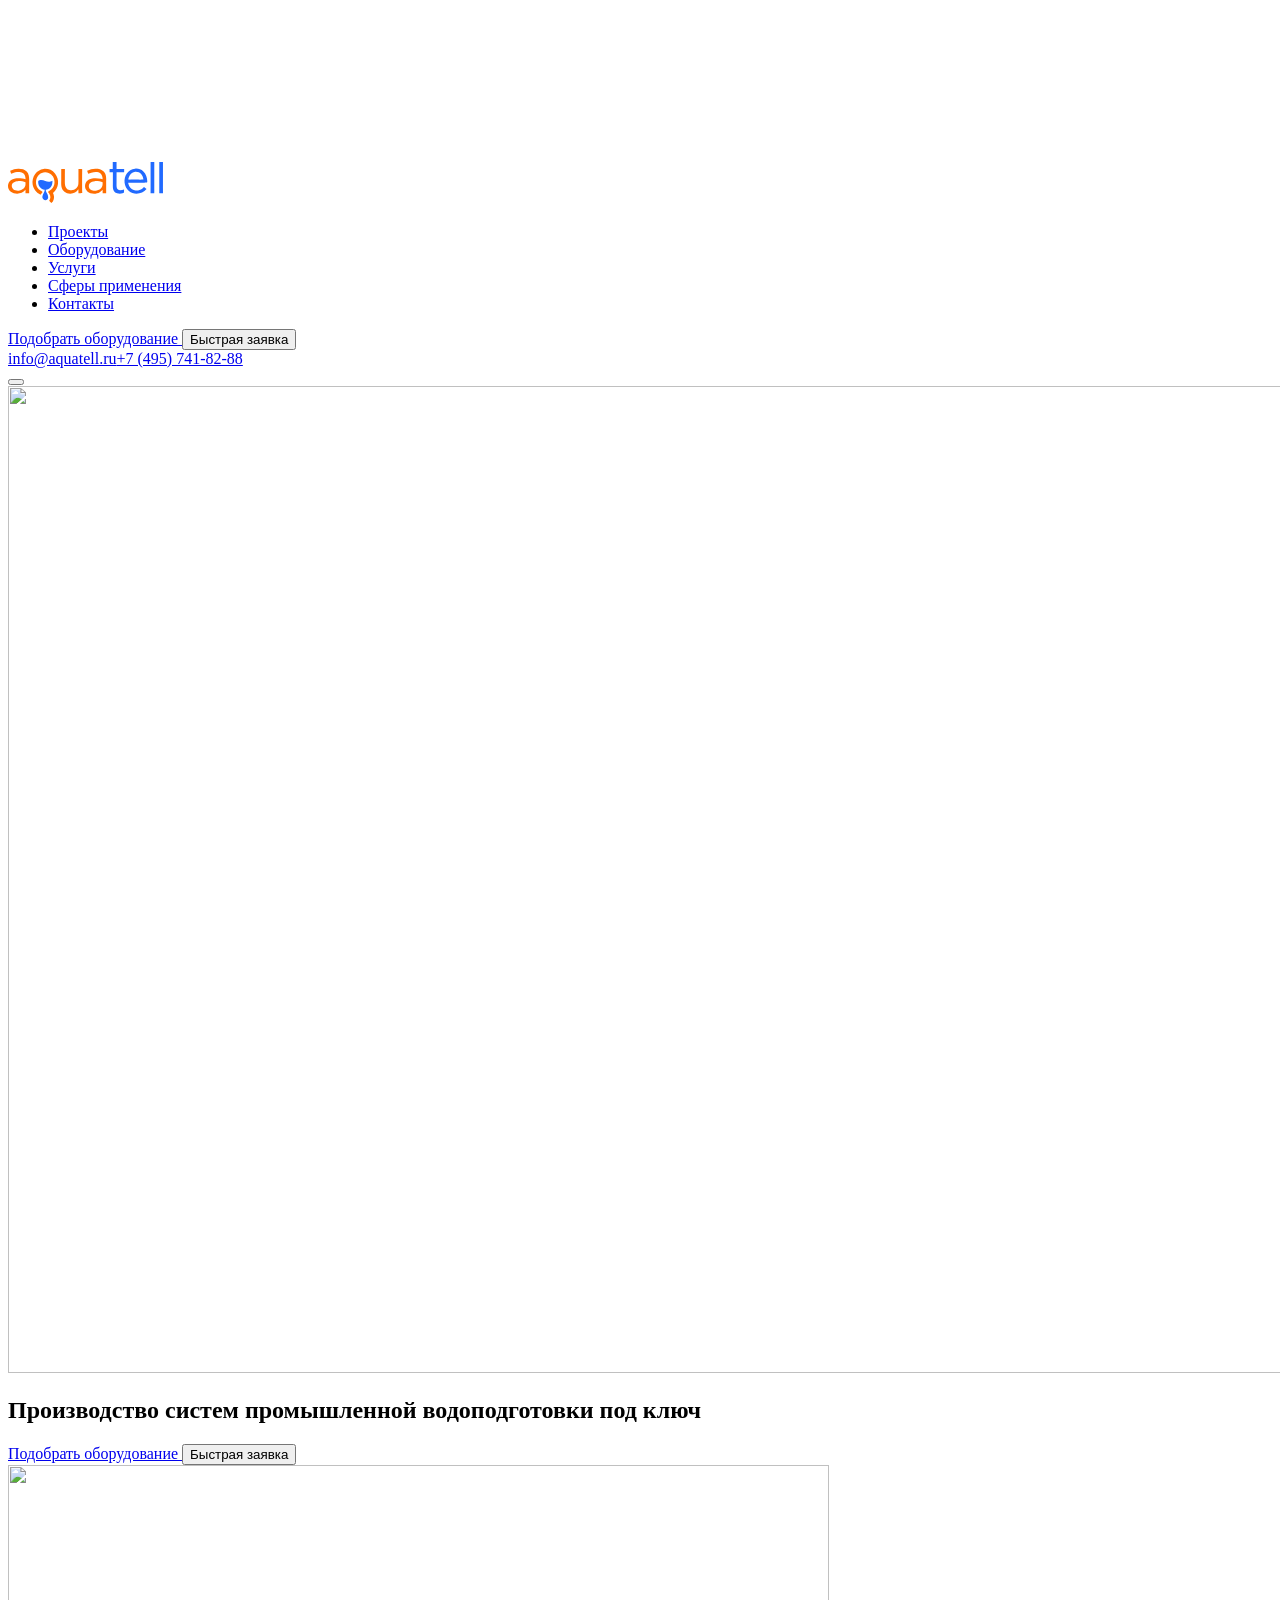
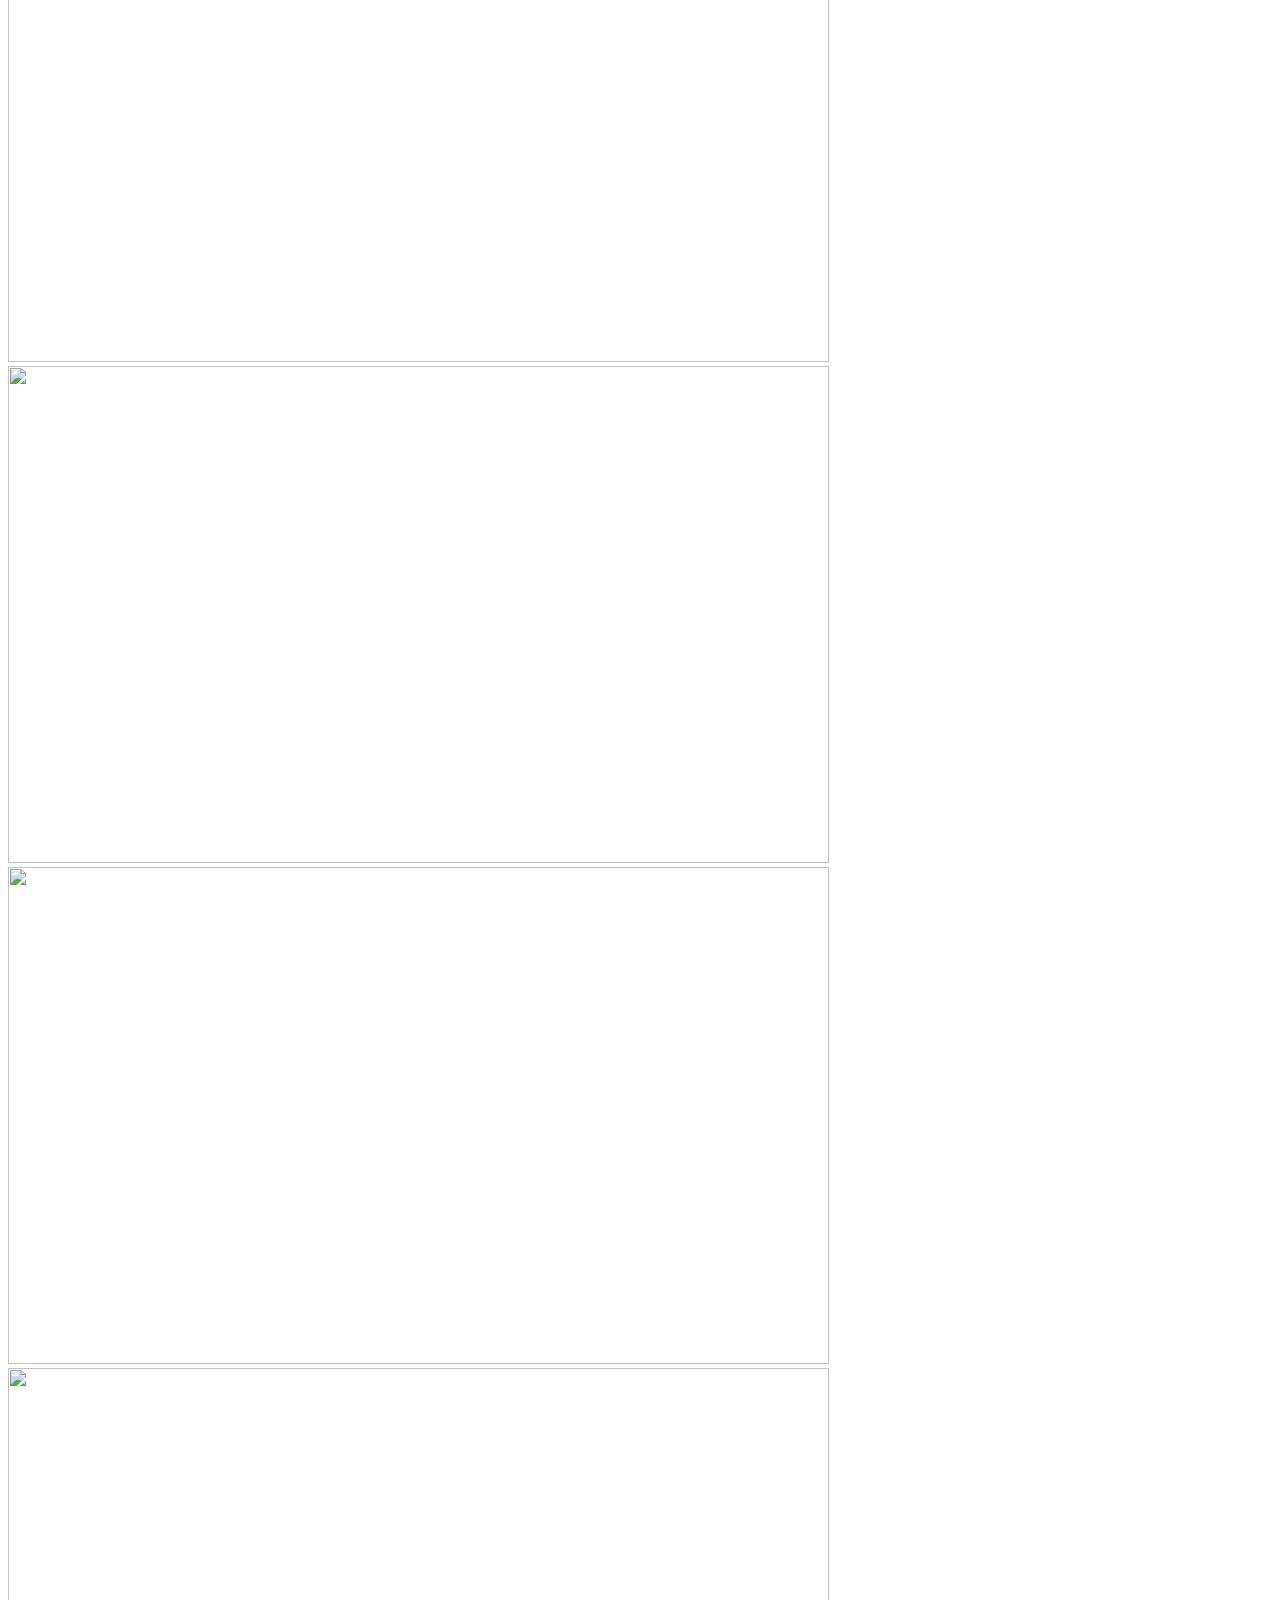
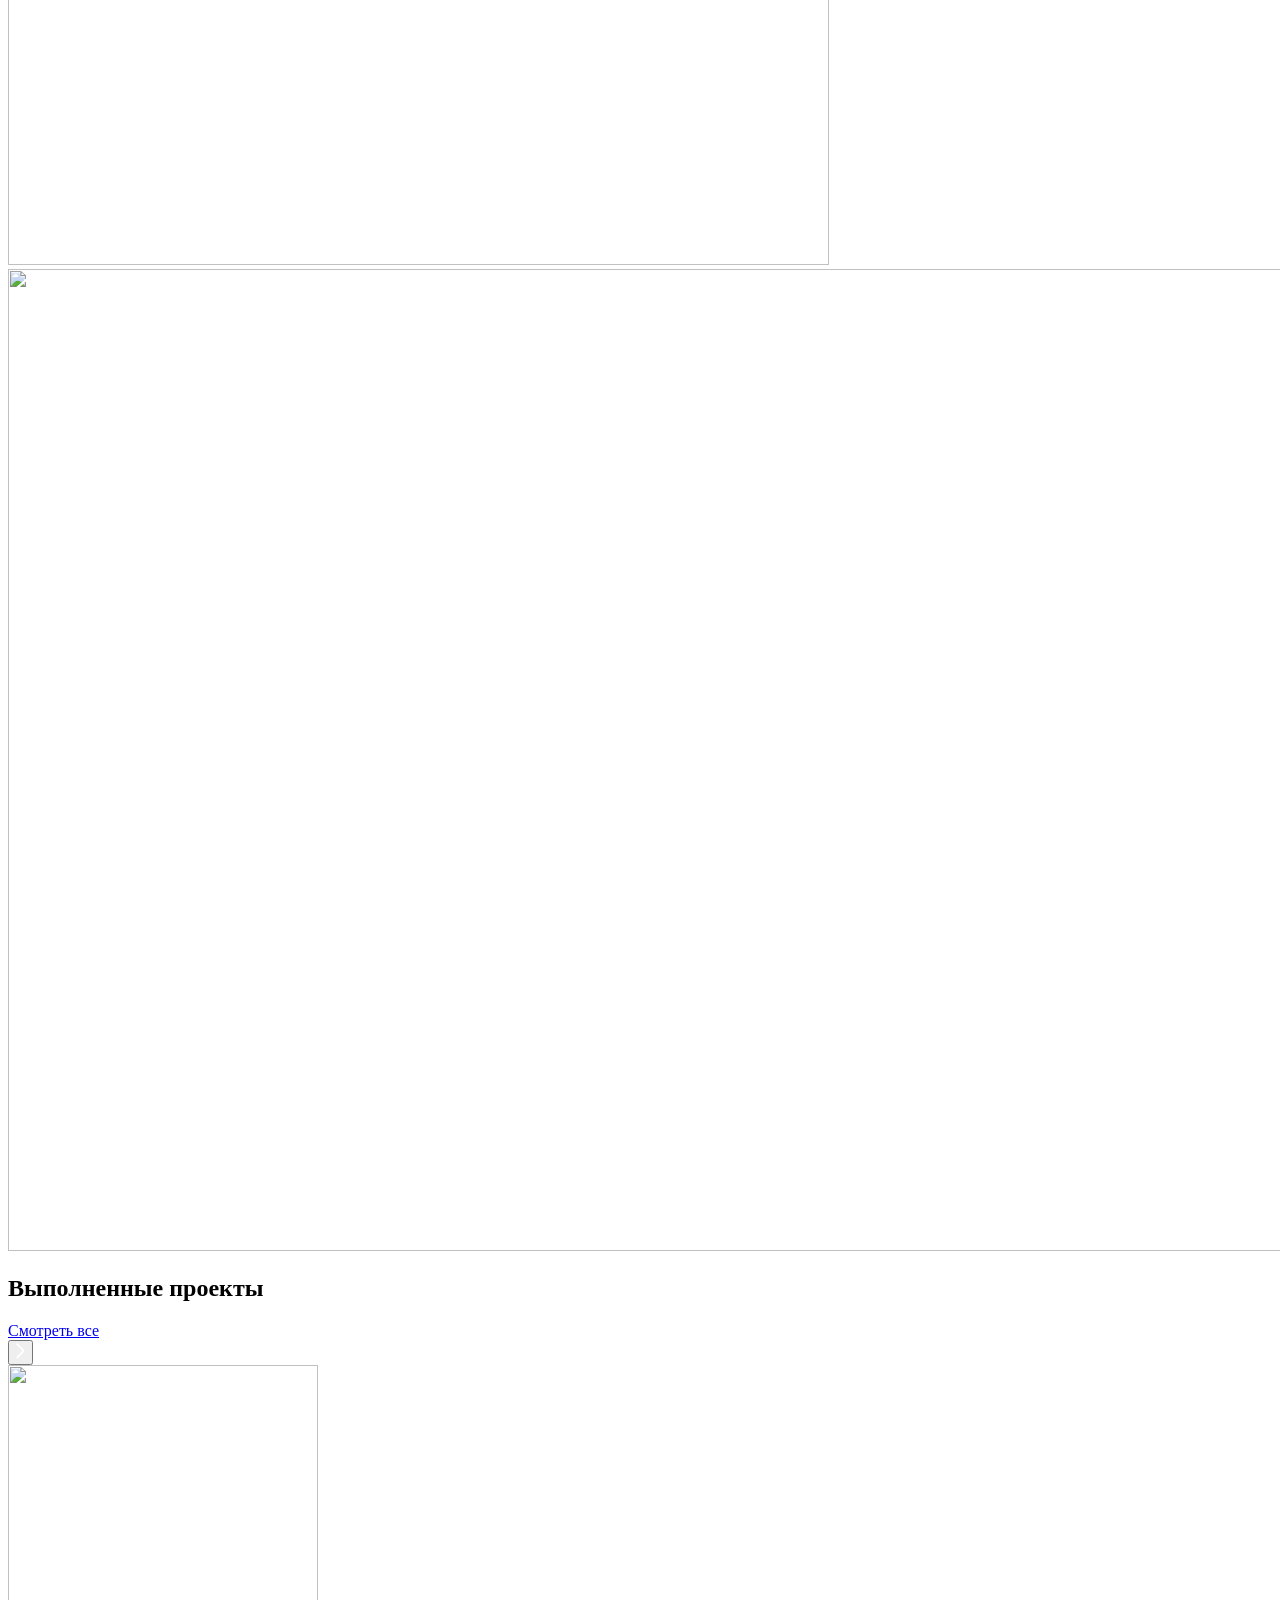
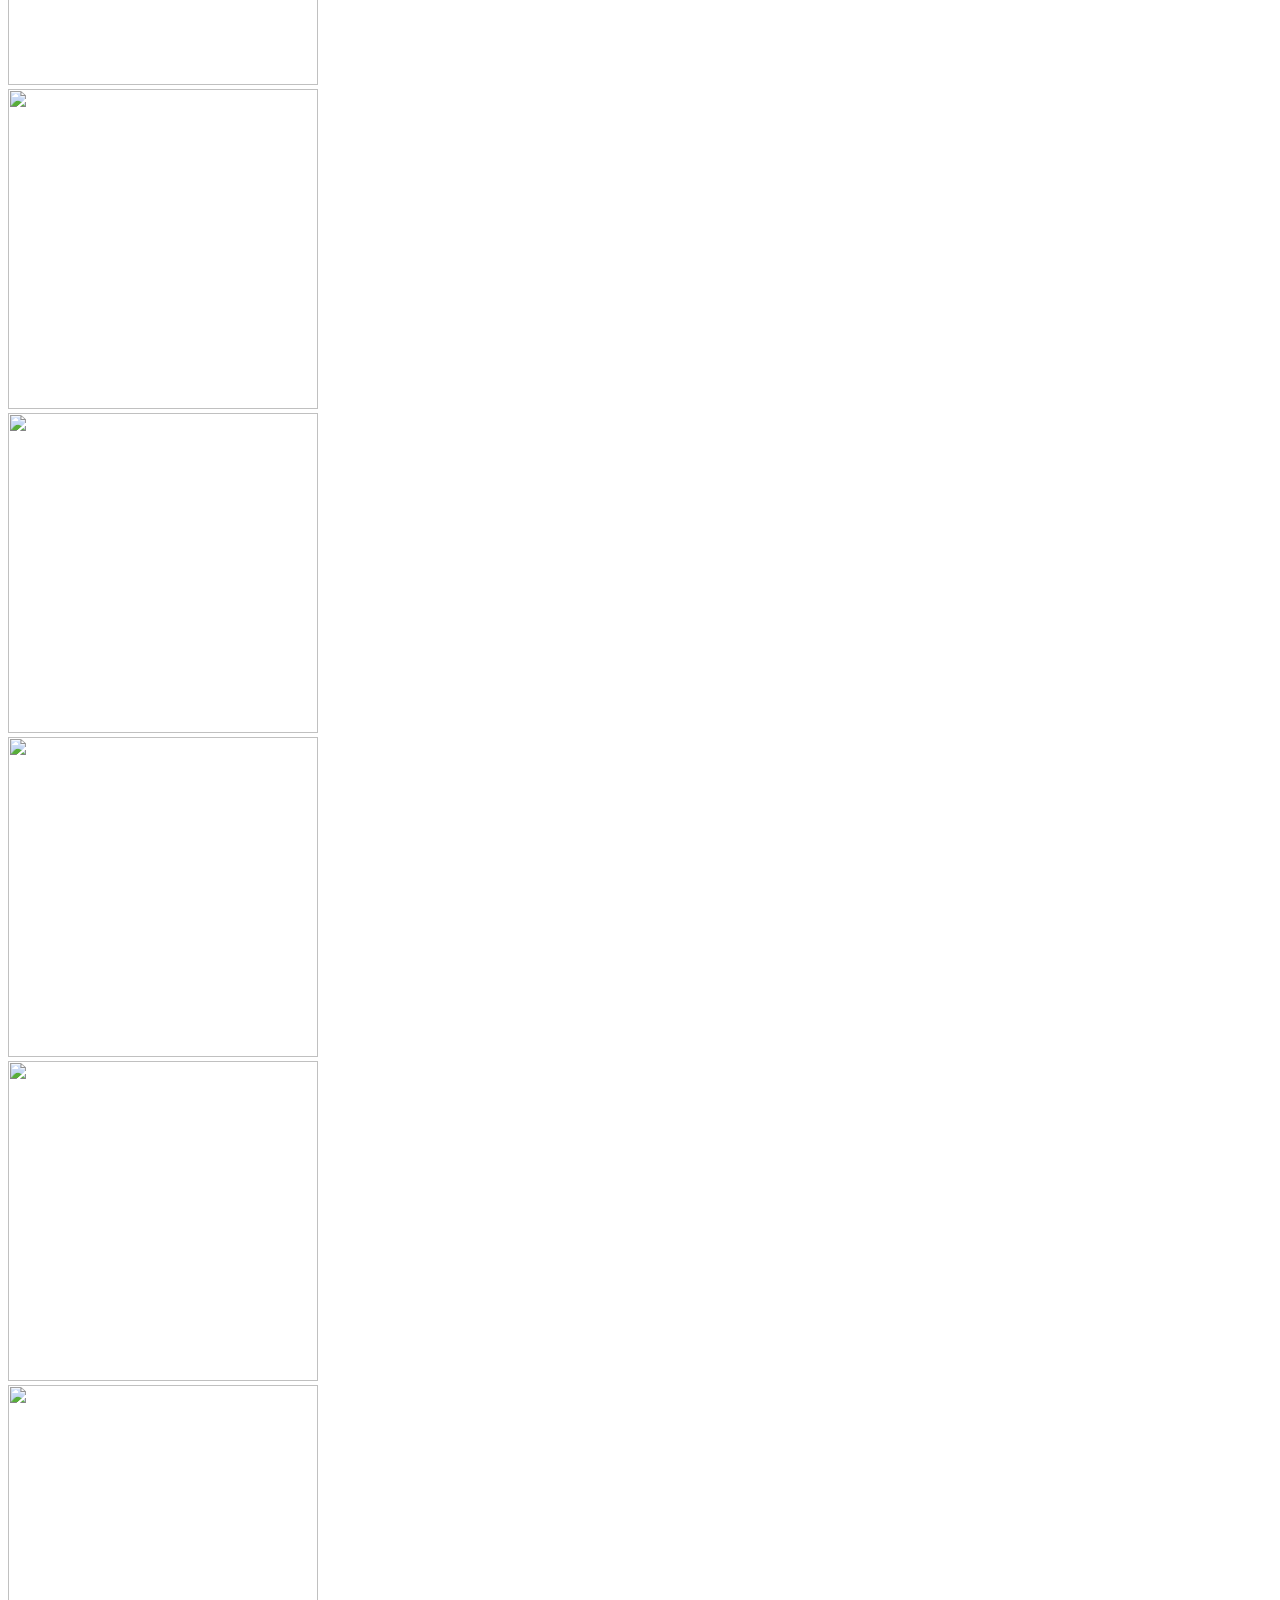
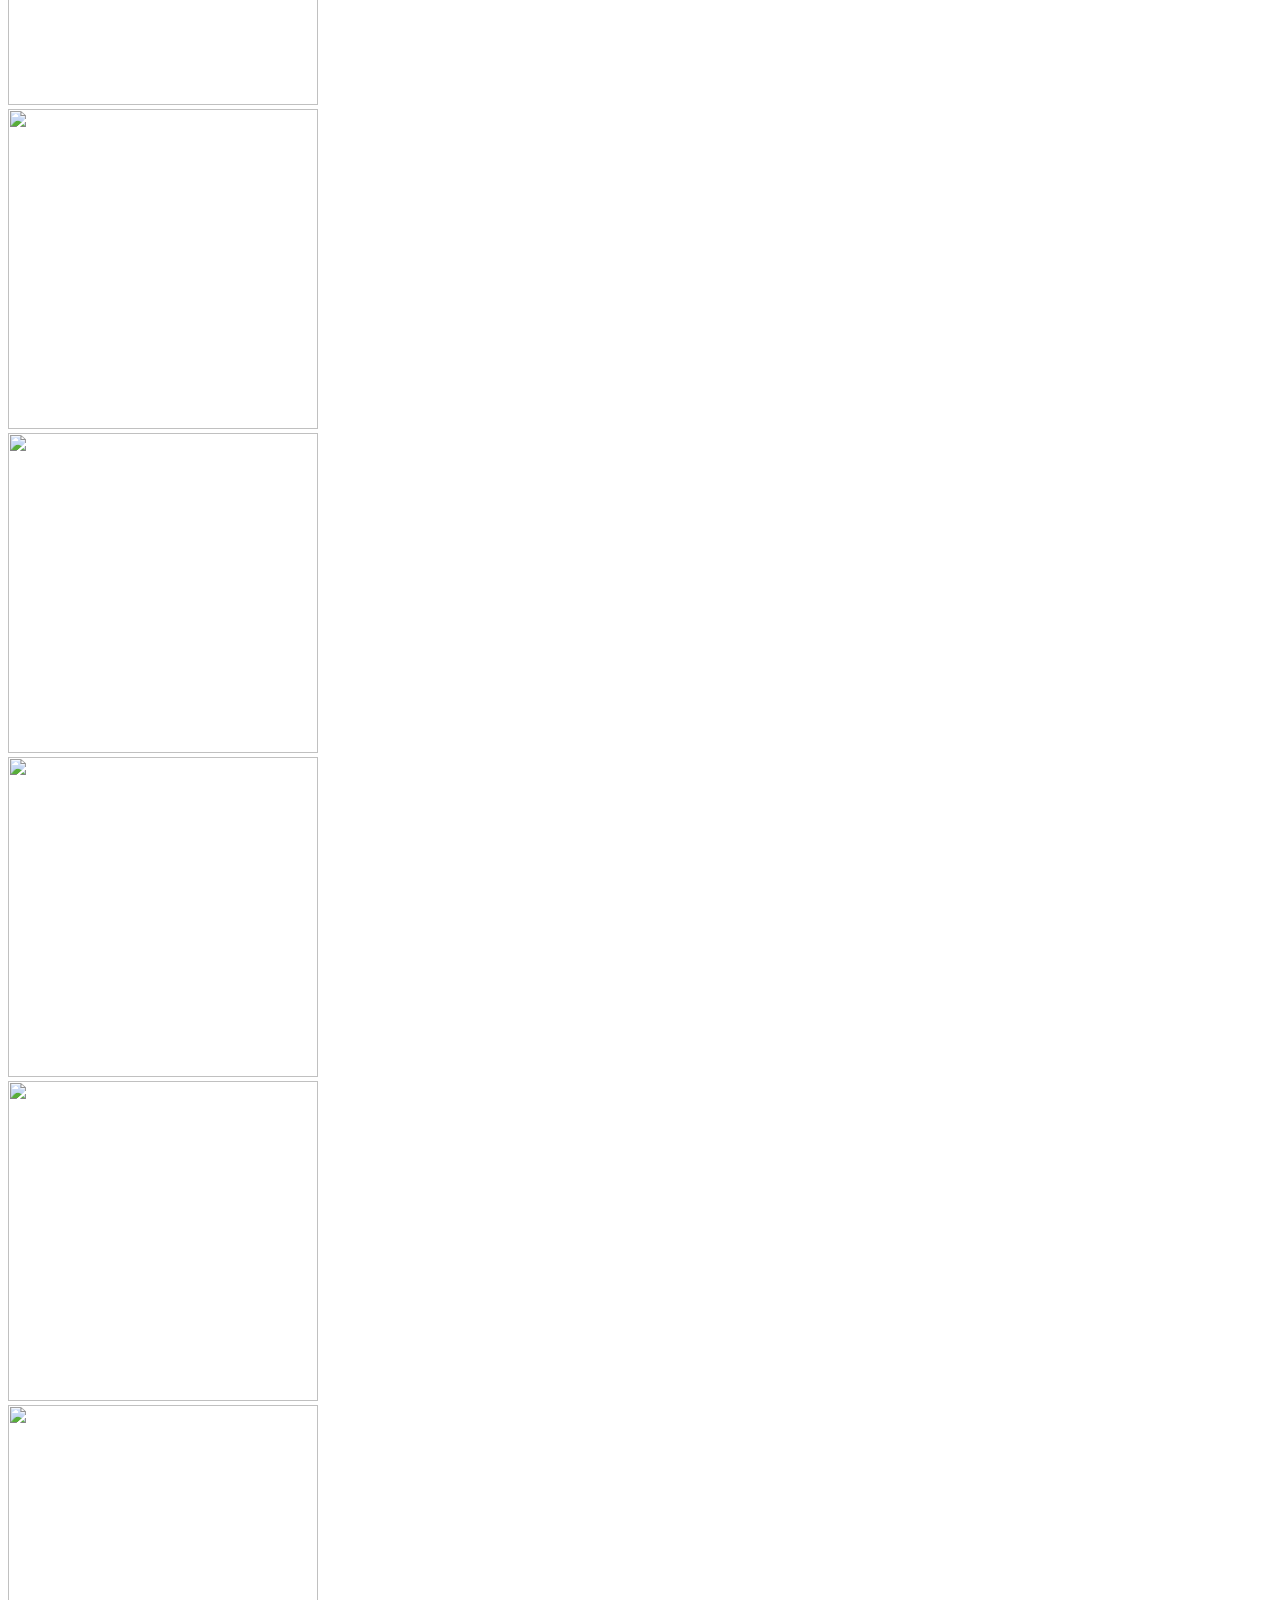
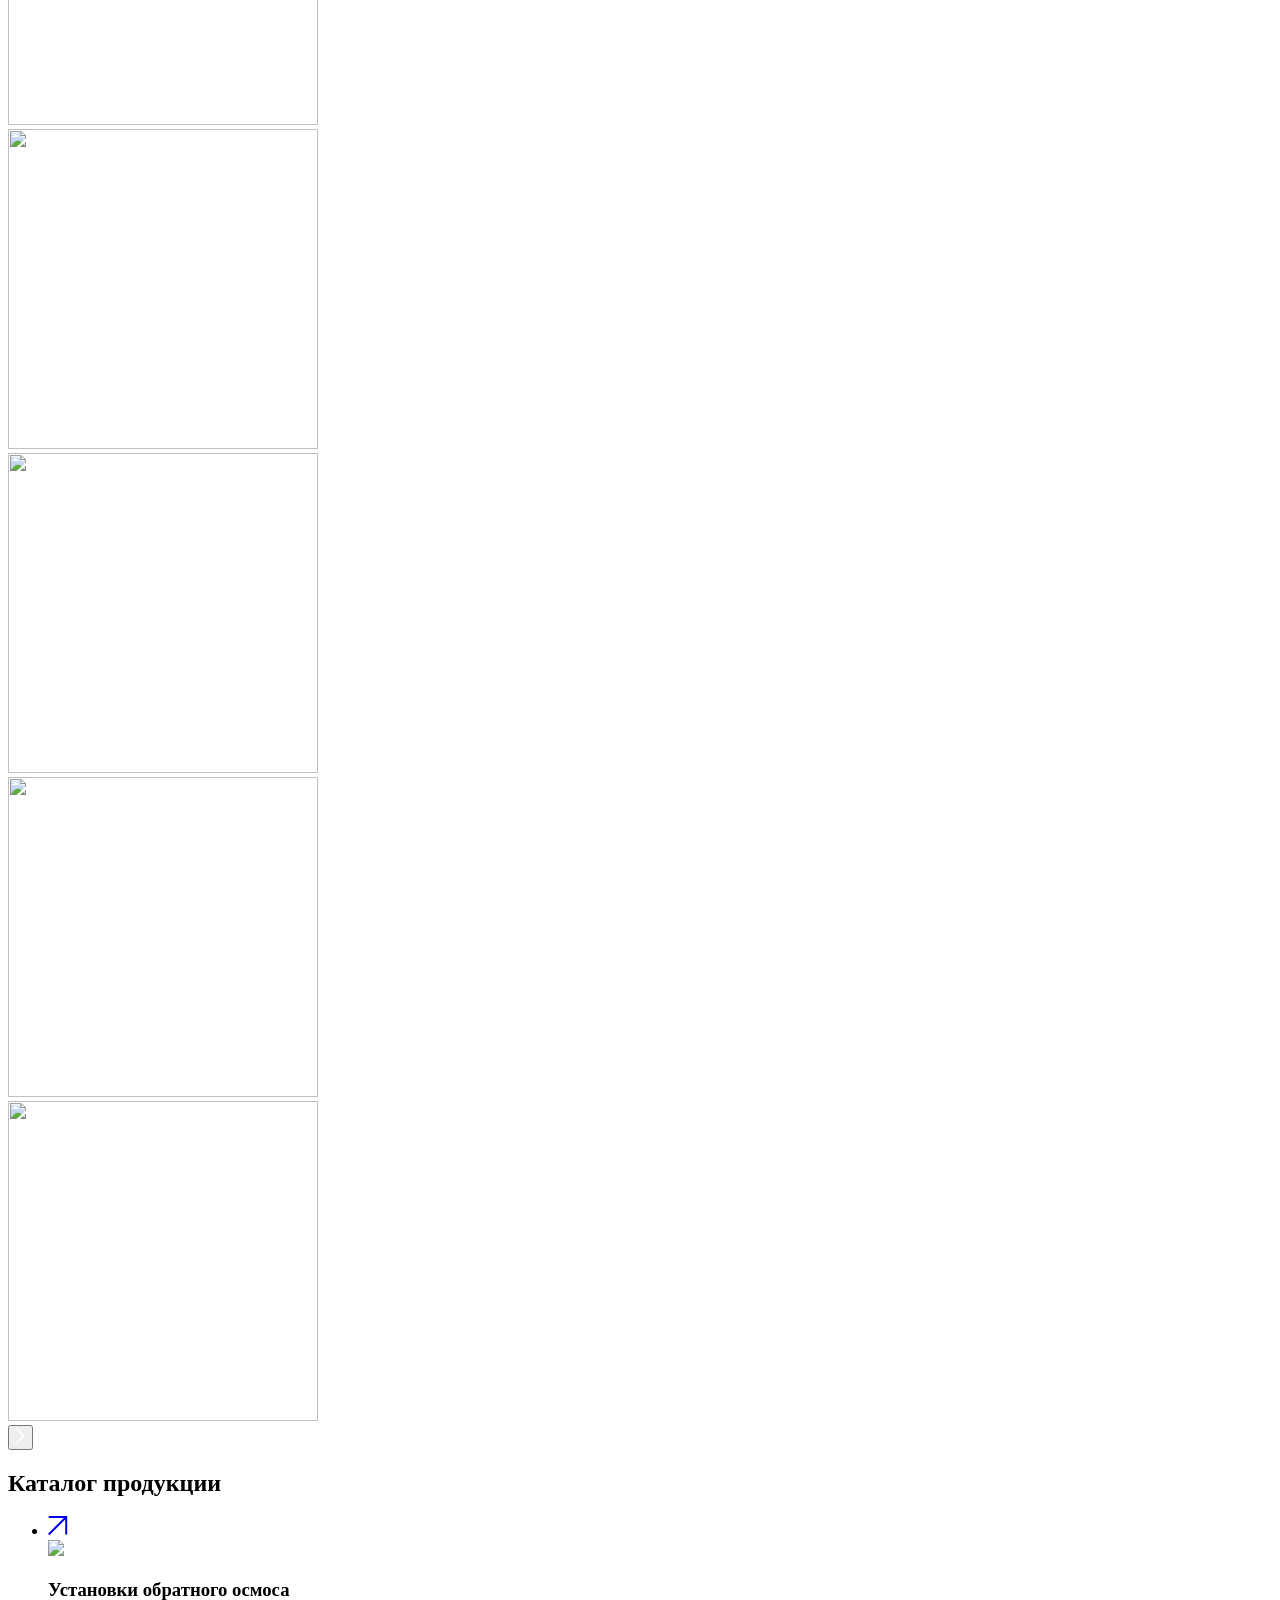
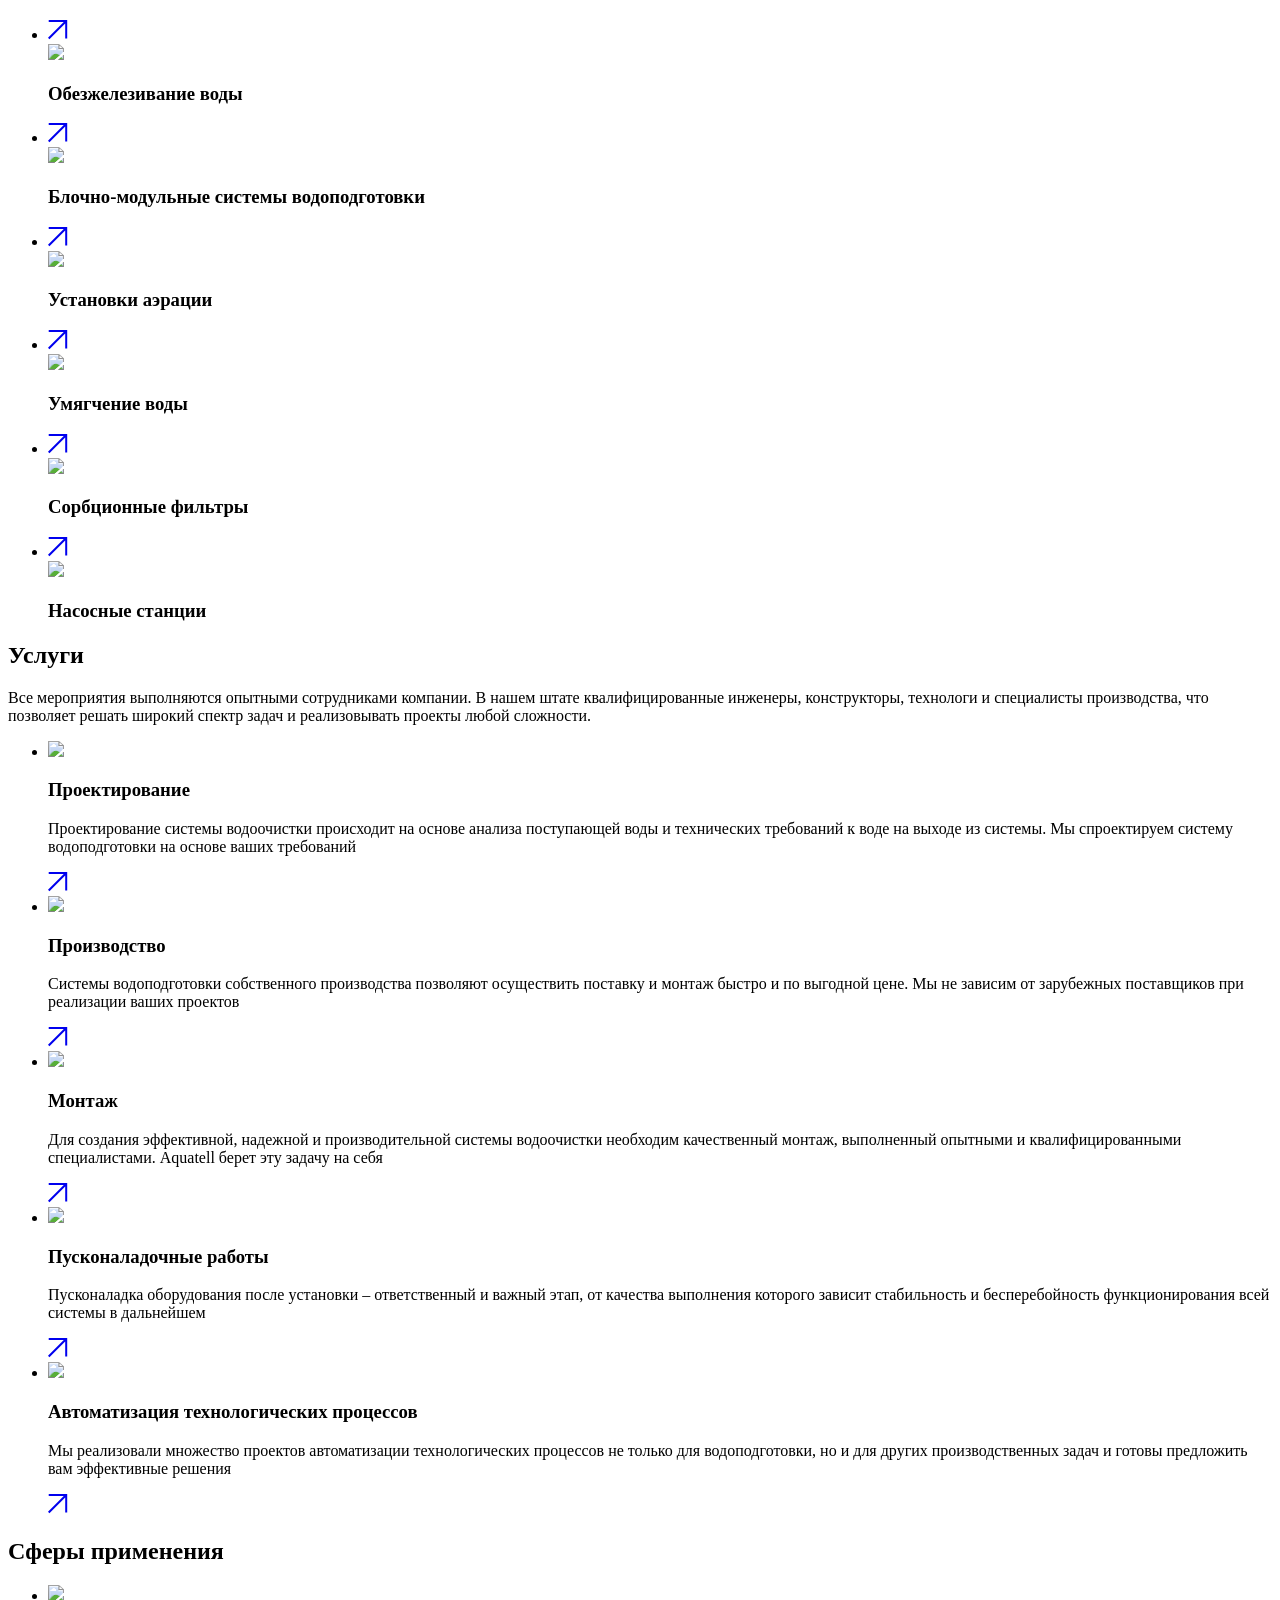
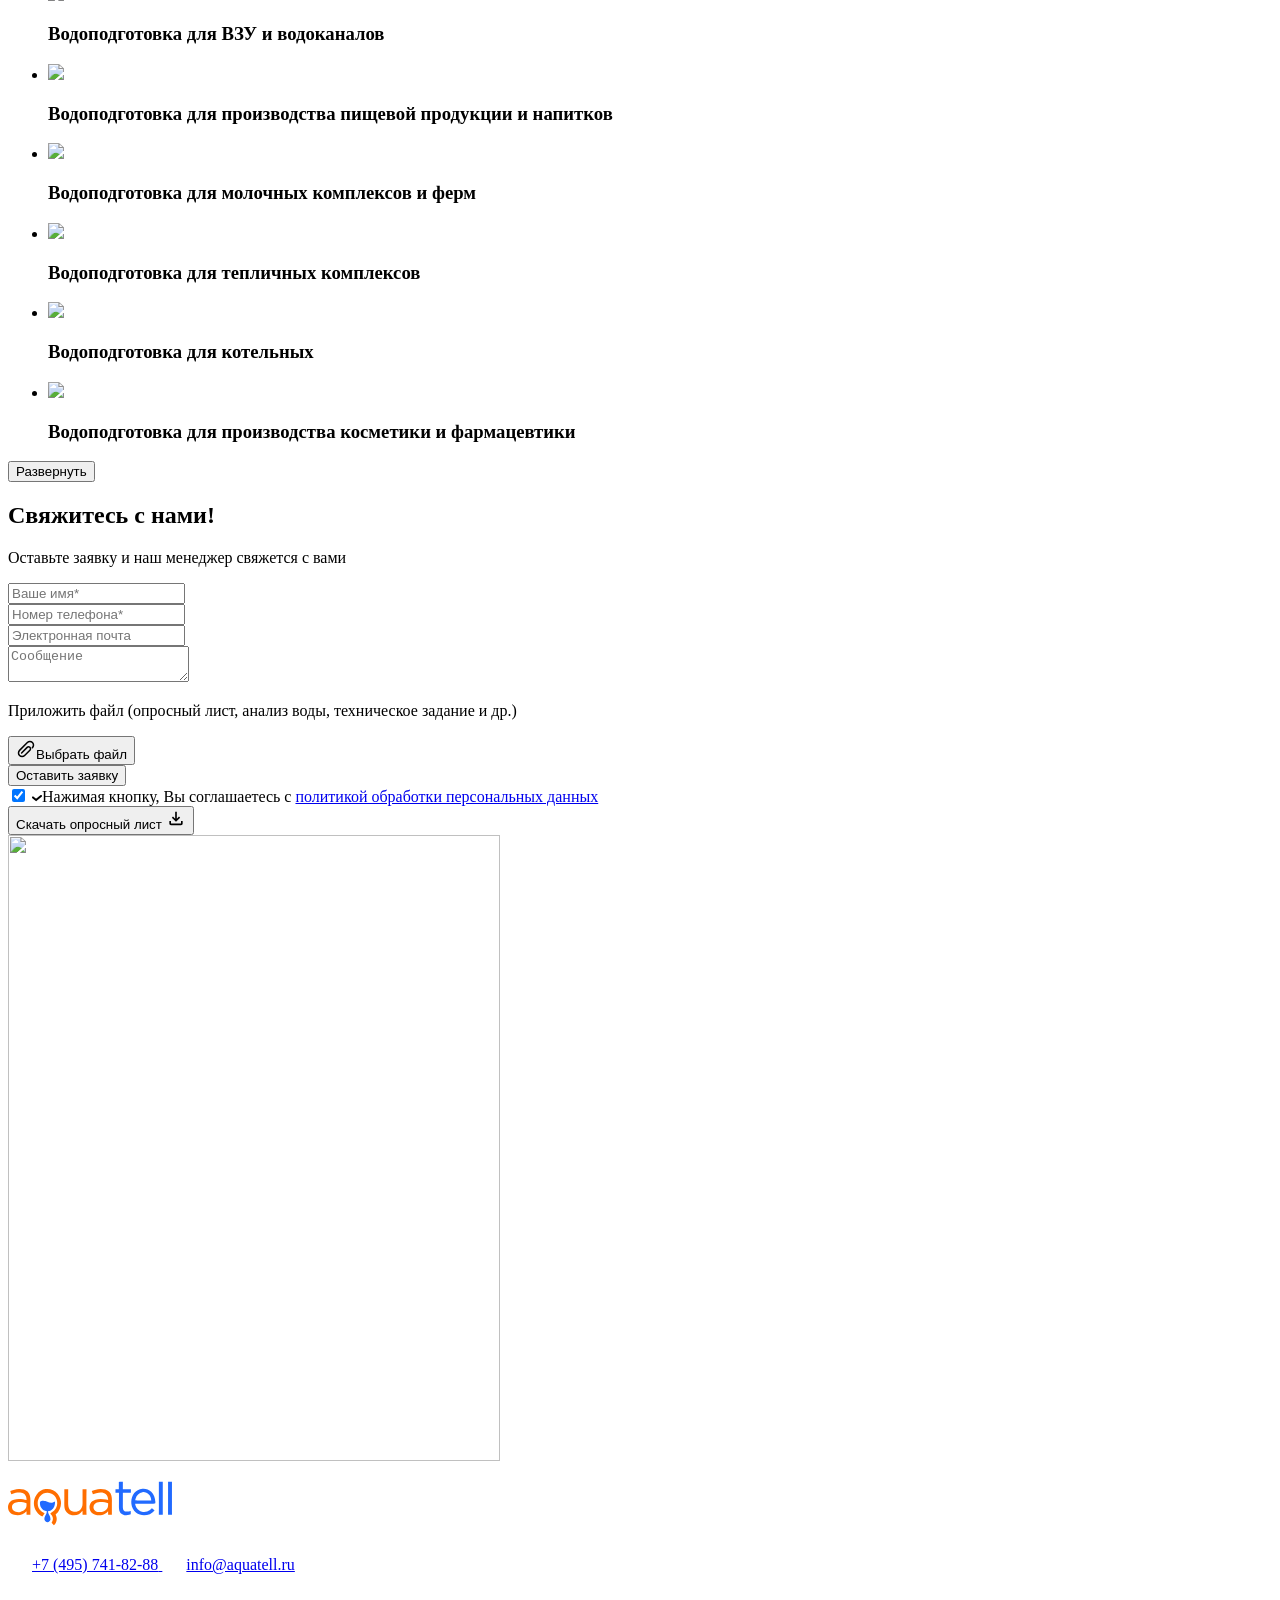
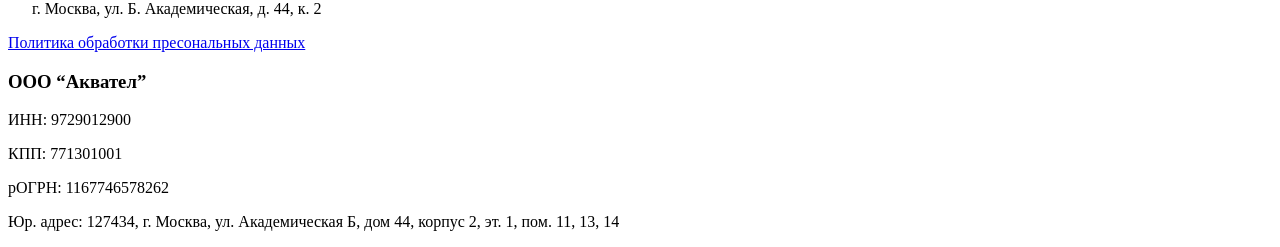
==== index.html @ 34722b25 "Add files via upload" ====
<!DOCTYPE html>
<html lang="ru">
  <head>
    <title>Aquatell</title>
    <meta charset="utf-8">
    <meta name="viewport" content="width=device-width, initial-scale=1.0">
    <meta http-equiv="X-UA-Compatible" content="ie=edge">
    <meta name="description" content="Aquatell - Производство систем промышленной водоподготовки">
    <meta name="apple-mobile-web-app-title" content="Aquatell">
    <meta name="theme-color" content="#00000003;">
    <meta name="msapplication-navbutton-color" content="#00000003;">
    <meta name="apple-mobile-web-app-status-bar-style" content="default">
    <link rel="icon" type="image/png" href="img/favicon/favicon-96x96.png" sizes="96x96">
    <link rel="icon" type="image/svg+xml" href="img/favicon/favicon.svg">
    <link rel="shortcut icon" href="img/favicon/favicon.ico">
    <link rel="apple-touch-icon" sizes="180x180" href="img/favicon/apple-touch-icon.png">
    <link rel="manifest" href="img/favicon/site.webmanifest" crossorigin="use-credentials">
    <meta property="og:title" content="Aquatell">
    <meta property="og:image" content="img/content/open-graph.png">
    <meta property="og:type" content="website">
    <meta property="og:url" content="https://test.ru/">
    <meta property="og:description" content="Aquatell — Производство систем промышленной водоподготовки">
    <meta property="og:image:width" content="1200">
    <meta property="og:image:height" content="630">
    <link rel="stylesheet" href="css/style.min.css">
  </head>
  <body>
    <div class="visually-hidden"><svg xmlns="http://www.w3.org/2000/svg" xmlns:xlink="http://www.w3.org/1999/xlink"><defs>
<clipPath id="clip0_566_2673">
<rect width="24" height="24" fill="white"/>
</clipPath>

<clipPath id="clip0_566_2668">
<rect width="24" height="24" fill="white"/>
</clipPath>

<clipPath id="clip0_566_2663">
<rect width="24" height="24" fill="white"/>
</clipPath>
</defs><symbol id="icon-arrow-right" viewBox="0 0 9 16"><g fill="none">
<path d="M-0.000601768 1.28386L1.25784 -0.000419617L8.11228 6.99892C8.22277 7.11107 8.31046 7.24444 8.3703 7.39135C8.43013 7.53825 8.46094 7.69579 8.46094 7.85491C8.46094 8.01402 8.43013 8.17156 8.3703 8.31847C8.31046 8.46537 8.22277 8.59874 8.11228 8.71089L1.25784 15.7139L0.000584602 14.4296L6.43396 7.85672L-0.000601768 1.28386Z" fill="white"/>
</g></symbol><symbol id="icon-arrow-top-right" viewBox="0 0 20 20"><g fill="none">
  <path d="M18.207 18.5V1H0.707031M18.207 1L0.707031 18.5" stroke="CurrentColor" stroke-width="2"/>
</g></symbol><symbol id="icon-attach" viewBox="0 0 20 20"><g fill="none">
<path d="M16.3383 8.73415L16.4525 8.62082C17.1237 7.94757 17.5006 7.03567 17.5006 6.08499C17.5006 5.13431 17.1237 4.22241 16.4525 3.54915C15.7796 2.87733 14.8675 2.5 13.9167 2.5C12.9658 2.5 12.0537 2.87733 11.3808 3.54915L3.54915 11.3808C2.87733 12.0537 2.5 12.9658 2.5 13.9167C2.5 14.8675 2.87733 15.7796 3.54915 16.4525C4.22241 17.1237 5.13431 17.5006 6.08499 17.5006C7.03567 17.5006 7.94757 17.1237 8.62082 16.4525L13.9133 11.1558C14.1861 10.8819 14.3716 10.5333 14.4466 10.1541C14.5216 9.77488 14.4827 9.38194 14.3348 9.02479C14.1869 8.66764 13.9366 8.36226 13.6154 8.14712C13.2942 7.93198 12.9166 7.81671 12.53 7.81582C12.0111 7.81613 11.5136 8.02233 11.1467 8.38915L5.59915 13.9358" stroke="CurrentColor" stroke-width="1.5" stroke-miterlimit="10" stroke-linecap="round" stroke-linejoin="round"/>
</g></symbol><symbol id="icon-breadcrumb" viewBox="0 0 6 9"><g fill="none">
  <path d="M0.5 0.5L4.5 4.5L0.5 8.5" stroke="CurrentColor" stroke-linecap="round"/>
</g></symbol><symbol id="icon-check" viewBox="0 0 10 7"><g fill="none">
<path d="M1 2.42857L4.13043 5L9 1" stroke="CurrentColor" stroke-width="2" stroke-linecap="round"/>
</g></symbol><symbol id="icon-cross" viewBox="0 0 16 16"><g fill="none">
  <path d="M15 1L1 15" stroke="CurrentColor" stroke-width="2" stroke-linecap="round"/>
  <path d="M1 1L15 15" stroke="CurrentColor" stroke-width="2" stroke-linecap="round"/>
</g></symbol><symbol id="icon-delete" viewBox="0 0 16 16"><g fill="none">
<path d="M12 4L4 12M4 4L12 12" stroke="#CE4242" stroke-width="2" stroke-linecap="round" stroke-linejoin="round"/>
</g></symbol><symbol id="icon-download" viewBox="0 0 20 20"><g fill="none">
<path d="M9.9987 12.834L5.83203 8.66732L6.9987 7.45898L9.16536 9.62565V2.83398H10.832V9.62565L12.9987 7.45898L14.1654 8.66732L9.9987 12.834ZM4.9987 16.1673C4.54036 16.1673 4.14814 16.0043 3.82203 15.6782C3.49592 15.352 3.33259 14.9595 3.33203 14.5007V12.0007H4.9987V14.5007H14.9987V12.0007H16.6654V14.5007C16.6654 14.959 16.5023 15.3515 16.1762 15.6782C15.8501 16.0048 15.4576 16.1679 14.9987 16.1673H4.9987Z" fill="CurrentColor"/>
</g></symbol><symbol id="icon-loc" viewBox="0 0 24 24"><g fill="none">
<g clip-path="url(#clip0_566_2673)">
<path d="M12 2C8.13 2 5 5.13 5 9C5 10.74 5.5 12.37 6.41 13.84C7.36 15.38 8.61 16.7 9.57 18.24C10.04 18.99 10.38 19.69 10.74 20.5C11 21.05 11.21 22 12 22C12.79 22 13 21.05 13.25 20.5C13.62 19.69 13.95 18.99 14.42 18.24C15.38 16.71 16.63 15.39 17.58 13.84C18.5 12.37 19 10.74 19 9C19 5.13 15.87 2 12 2ZM12 11.75C10.62 11.75 9.5 10.63 9.5 9.25C9.5 7.87 10.62 6.75 12 6.75C13.38 6.75 14.5 7.87 14.5 9.25C14.5 10.63 13.38 11.75 12 11.75Z" fill="white"/>
</g>

</g></symbol><symbol id="icon-mail" viewBox="0 0 24 24"><g fill="none">
<g clip-path="url(#clip0_566_2668)">
<path d="M20 4H4C2.9 4 2.01 4.9 2.01 6L2 18C2 19.1 2.9 20 4 20H20C21.1 20 22 19.1 22 18V6C22 4.9 21.1 4 20 4ZM20 8L12 13L4 8V6L12 11L20 6V8Z" fill="white"/>
</g>

</g></symbol><symbol id="icon-max" viewBox="0 0 16 16"><g fill="none">
<path fill-rule="evenodd" clip-rule="evenodd" d="M8.17189 15.9543C6.60169 15.9543 5.87199 15.7241 4.60362 14.8032C3.80132 15.8392 1.26075 16.6489 1.14995 15.2637C1.14995 14.2239 0.92072 13.3452 0.660929 12.3859C0.351482 11.2041 0 9.888 0 7.98102C0 3.42646 3.72111 0 8.12987 0C12.5424 0 16 3.59529 16 8.02321C16.0148 12.3827 12.5125 15.9311 8.17189 15.9543ZM8.23685 3.93678C6.08977 3.82552 4.41641 5.31812 4.04583 7.6587C3.7402 9.59641 4.2827 11.9562 4.74497 12.079C4.96655 12.1327 5.52434 11.6799 5.87199 11.3307C6.44687 11.7296 7.11631 11.9691 7.81279 12.0252C10.0375 12.1327 11.9385 10.4317 12.0878 8.19974C12.1748 5.96306 10.4619 4.06863 8.23685 3.94063V3.93678Z" fill="CurrentColor"/>
</g></symbol><symbol id="icon-minus" viewBox="0 0 18 18"><g fill="none">
  <path d="M3.75 9H14.25" stroke="CurrentColor" stroke-linecap="round" stroke-linejoin="round"/>
</g></symbol><symbol id="icon-plus" viewBox="0 0 18 18"><g fill="none">
  <path d="M9 3.75V14.25" stroke="CurrentColor" stroke-linecap="round" stroke-linejoin="round"/>
  <path d="M3.75 9H14.25" stroke="CurrentColor" stroke-linecap="round" stroke-linejoin="round"/>
</g></symbol><symbol id="icon-tel" viewBox="0 0 24 24"><g fill="none">
<g clip-path="url(#clip0_566_2663)">
<path d="M6.62 10.79C8.06 13.62 10.38 15.93 13.21 17.38L15.41 15.18C15.68 14.91 16.08 14.82 16.43 14.94C17.55 15.31 18.76 15.51 20 15.51C20.55 15.51 21 15.96 21 16.51V20C21 20.55 20.55 21 20 21C10.61 21 3 13.39 3 4C3 3.45 3.45 3 4 3H7.5C8.05 3 8.5 3.45 8.5 4C8.5 5.25 8.7 6.45 9.07 7.57C9.18 7.92 9.1 8.31 8.82 8.59L6.62 10.79Z" fill="white"/>
</g>

</g></symbol><symbol id="icon-tg" viewBox="0 0 26 26"><g fill="none">
<path d="M21.1821 3.24611C20.9213 3.26545 20.6653 3.32663 20.424 3.42729H20.4207C20.1892 3.51911 19.0882 3.98223 17.4145 4.68423L11.4166 7.21029C7.11281 9.02217 2.88213 10.8064 2.88213 10.8064L2.9325 10.7869C2.9325 10.7869 2.64081 10.8828 2.33613 11.0916C2.14746 11.2108 1.98539 11.3677 1.86 11.5523C1.7105 11.7717 1.59025 12.1072 1.63494 12.4542C1.70806 13.0408 2.08831 13.3926 2.36131 13.5868C2.63756 13.7834 2.90081 13.8752 2.90081 13.8752H2.90731L6.87475 15.2118C7.05269 15.783 8.08375 19.1727 8.33156 19.9535C8.47781 20.4199 8.62 20.7116 8.79794 20.9342C8.88298 21.048 8.98562 21.143 9.10587 21.2194C9.16833 21.257 9.23556 21.2859 9.30575 21.3055L9.26512 21.2958C9.27731 21.299 9.28706 21.3088 9.296 21.312C9.3285 21.321 9.35044 21.3242 9.39187 21.3307C10.0199 21.5209 10.5245 21.1309 10.5245 21.1309L10.5529 21.1081L12.8954 18.9753L16.8214 21.9872L16.9107 22.0254C17.7289 22.3845 18.5577 22.1847 18.9956 21.832C19.4368 21.477 19.6082 21.0228 19.6082 21.0228L19.6367 20.9497L22.6706 5.40736C22.7567 5.02386 22.7786 4.66473 22.6836 4.31617C22.586 3.96315 22.3596 3.65959 22.049 3.46548C21.7886 3.30704 21.4865 3.23061 21.1821 3.24611ZM21.1 4.91173C21.0967 4.96292 21.1065 4.95723 21.0837 5.05554V5.06448L18.0783 20.4451C18.0653 20.467 18.0434 20.515 17.9832 20.5629C17.9199 20.6133 17.8695 20.645 17.6054 20.5402L12.8036 16.8587L9.90294 19.5026L10.5123 15.6107L18.3578 8.29823C18.6812 7.99761 18.5731 7.93423 18.5731 7.93423C18.5959 7.56536 18.0848 7.82617 18.0848 7.82617L8.19181 13.9549L8.18856 13.9386L3.44681 12.342V12.3388L3.43463 12.3364L3.459 12.3266L3.485 12.3136L3.51019 12.3047C3.51019 12.3047 7.74412 10.5204 12.0479 8.70854C14.2027 7.80098 16.3737 6.88692 18.0434 6.18167C19.0336 5.76486 20.0249 5.35048 21.0171 4.93854C21.0837 4.91254 21.0521 4.91173 21.1 4.91173Z" fill="CurrentColor"/>
</g></symbol><symbol id="icon-update" viewBox="0 0 20 20"><g fill="none">
<path d="M17 8.06603V3.82604L15.3013 5.52604C14.2598 4.312 12.8342 3.49172 11.2618 3.2018C9.68938 2.91189 8.06521 3.16985 6.65978 3.93272C5.25434 4.69559 4.15248 5.91732 3.53771 7.39441C2.92295 8.87151 2.8324 10.5148 3.28114 12.0506C3.72988 13.5864 4.69082 14.922 6.00392 15.8349C7.31701 16.7478 8.90299 17.1829 10.4977 17.0678C12.0924 16.9527 13.5996 16.2943 14.7681 15.2022C15.9367 14.1101 16.6962 12.6504 16.9201 11.066H15.5112C15.29 12.3308 14.6435 13.4818 13.6789 14.3284C12.7143 15.1749 11.4895 15.6661 10.2077 15.7203C8.92592 15.7746 7.66408 15.3888 6.63146 14.6269C5.59883 13.8649 4.85746 12.7726 4.53029 11.5311C4.20312 10.2896 4.3098 8.97349 4.83264 7.80099C5.35548 6.62849 6.26308 5.67006 7.40491 5.08465C8.54675 4.49923 9.85423 4.322 11.1105 4.58235C12.3668 4.84269 13.4965 5.52497 14.3121 6.51603L12.7633 8.06603H17Z" fill="CurrentColor"/>
</g></symbol><symbol id="logo-xl" viewBox="0 0 492 626"><g fill="none">
<path d="M211.509 1.33591C297.919 -6.02332 376.091 16.4166 431.369 83.7523C524.327 196.985 506.338 349.351 393.322 440.525C398.068 451.453 402.365 461.837 406.236 473.09C423.88 524.379 408.321 592.644 361.981 625.441C349.715 611.939 333.392 596.776 320.258 582.876C348.955 534.083 354.72 500.567 319.31 450.179C311.908 439.645 299.008 430.331 299.004 417.476C305.122 412.671 318.485 406.235 325.901 402.151C427.397 346.255 447.846 236.392 393.189 142.346C384.172 128.499 375.785 118.942 363.417 107.624C330.331 76.8516 285.796 60.4565 240.025 62.2014C66.0344 67.4062 6.35844 297.494 145.529 391.048C160.74 401.272 182.084 409.918 195.105 421.783C176.468 441.75 170.271 453.986 154.139 474.376C74.9509 437.529 15.5594 368.942 2.88843 283.048C-7.44944 215.741 10.2049 147.204 51.9581 92.5589C90.3999 42.6036 147.885 9.73471 211.509 1.33591Z" fill="#FF6E00"/>
<path d="M166.87 202.779C237.174 206.089 275.657 247.328 342.779 232.564C354.229 230.046 371.622 221.245 383.051 216.211C381.387 262.453 379.835 296.914 348.134 335.049C324.748 363.181 291.511 379.234 254.385 382.7C260.26 449.675 301.624 452.778 300.408 528.22C295.226 552.862 270.904 575.632 243.4 573.299C207.681 570.272 182.279 536.493 190.538 501.307C201.431 454.899 232.358 433.379 235.094 382.673C189.089 374.394 159.699 362.05 133.431 322.427C112.009 290.117 107.869 260.111 110.244 222.324C127.905 208.147 144.927 203.996 166.87 202.779Z" fill="#216AFF"/>
</g></symbol><symbol id="logo" viewBox="0 0 155 41"><g fill="none">
  <path fill-rule="evenodd" clip-rule="evenodd" d="M10.7679 6.70391C13.6595 6.69129 16.5956 7.30012 18.6946 9.44911C21.6689 12.4942 21.1608 17.0765 21.1604 20.9896L21.1704 31.1564C19.9845 31.1922 18.6939 31.1684 17.4996 31.1676L17.5176 27.8272C14.3684 31.269 10.3062 32.3941 5.79031 31.2415C3.51599 30.6609 1.89294 29.3942 0.73085 27.3254C-0.026349 25.6341 -0.228202 23.6874 0.281376 21.9089C2.33406 14.7456 12.3624 15.765 17.5629 17.1652C17.494 16.3115 17.401 15.2265 17.2049 14.4305C15.846 8.9132 8.49902 9.64601 4.5356 11.3051C4.07466 11.4981 3.5797 11.6468 3.10107 11.7692C2.83565 10.787 2.44782 9.72539 2.15963 8.7039C5.4502 7.40207 6.66914 6.97882 10.2364 6.73143C10.413 6.71355 10.5905 6.70438 10.7679 6.70391ZM17.4913 20.1907C15.6082 19.4629 11.8127 18.9144 9.82666 19.158C6.87077 19.365 3.50784 20.671 3.7983 24.3268C3.88648 25.4529 4.4164 26.4959 5.26901 27.2209C6.90711 28.622 9.61569 28.9116 11.6452 28.4685C13.6818 28.0102 15.4236 27.1619 16.6218 25.3312C17.6606 23.7443 17.511 22.0164 17.4913 20.1907Z" fill="#FF6E00"/>
  <path fill-rule="evenodd" clip-rule="evenodd" d="M87.6775 6.71295C90.5322 6.70731 93.574 7.2928 95.6929 9.38802C98.7555 12.4166 98.1665 16.895 98.1656 20.8694L98.1722 31.17L94.6477 31.1674L94.6063 27.7793C93.6899 28.7215 92.8449 29.5346 91.7083 30.2099C88.0774 32.3667 82.6541 32.1951 79.3732 29.4194C78.6761 28.8294 78.2339 28.1139 77.7785 27.3323C77.0672 25.8313 76.8593 24.1347 77.1867 22.5021C78.5181 15.592 87.4159 15.5555 92.6802 16.718C93.3379 16.8631 93.9965 16.9963 94.6561 17.1309C94.4011 9.983 89.0681 9.26949 83.3268 10.7133C82.2871 10.9748 81.27 11.4329 80.2454 11.7715C79.8117 10.844 79.4721 9.7675 79.1381 8.79042C82.2854 7.42614 83.8848 6.94908 87.3398 6.73161C87.4517 6.71966 87.5646 6.71342 87.6775 6.71295ZM94.6345 20.2267C92.7687 19.4981 88.7323 18.8671 86.7697 19.1565C84.9227 19.3315 83.0024 19.7681 81.7483 21.3011C81.0323 22.166 80.6915 23.2883 80.8025 24.4128C81.1469 28.1965 85.7752 29.109 88.7841 28.4403C90.8089 27.9552 92.6381 27.0169 93.7625 25.1761C94.7946 23.4869 94.5978 22.109 94.6345 20.2267Z" fill="#FF6E00"/>
  <path fill-rule="evenodd" clip-rule="evenodd" d="M127.124 6.62587C130.199 6.38929 133.081 7.25371 135.372 9.37919C138.044 11.8574 139.111 15.5433 139.267 19.1199C139.286 19.5528 139.301 20.1686 138.988 20.5046C138.716 20.7958 122.098 20.6203 120.146 20.6773C120.467 22.2142 120.786 23.3856 121.629 24.7389C122.759 26.5201 124.537 27.7744 126.575 28.2276C129.356 28.8606 131.873 28.2101 134.234 26.6933C134.904 26.1808 135.442 25.6627 136.054 25.0864C136.919 25.7642 137.545 26.4957 138.548 27.0792L138.529 27.1026C134.407 32.3004 126.016 33.3018 120.902 29.0735C118.447 27.0021 116.901 24.026 116.601 20.7977C115.903 13.7497 119.822 7.35956 127.072 6.63304C127.093 6.62931 127.1 6.62779 127.124 6.62587ZM135.412 17.5854C135.079 12.8996 131.942 9.39598 127.143 9.77376C123.748 10.3513 121.536 12.584 120.583 15.9704C120.43 16.5154 120.384 16.8806 120.186 17.4325L120.254 17.5369C120.894 17.6706 122.5 17.6239 123.226 17.6233L128.465 17.6163C130.718 17.6169 133.179 17.6605 135.412 17.5854Z" fill="#216AFF"/>
  <path d="M35.5156 6.91129C40.0282 6.50932 44.1107 7.735 46.9975 11.4129C51.8521 17.5977 50.9126 25.92 45.0105 30.8999C45.2584 31.4968 45.4828 32.0639 45.685 32.6786C46.6064 35.48 45.7938 39.2086 43.3738 41C42.7332 40.2625 41.8808 39.4343 41.1949 38.6751C42.6935 36.01 42.9946 34.1793 41.1454 31.4272C40.7588 30.8518 40.0851 30.3431 40.0849 29.6409C40.4044 29.3785 41.1023 29.027 41.4895 28.8039C46.79 25.7509 47.858 19.7501 45.0036 14.6133C44.5327 13.857 44.0947 13.3349 43.4488 12.7168C41.7209 11.036 39.3951 10.1405 37.0048 10.2358C27.9184 10.5201 24.8018 23.0875 32.0698 28.1974C32.8642 28.7559 33.9789 29.2281 34.6589 29.8762C33.6856 30.9668 33.362 31.6351 32.5195 32.7488C28.384 30.7362 25.2824 26.99 24.6206 22.2985C24.0808 18.6221 25.0027 14.8786 27.1832 11.8939C29.1908 9.16533 32.1929 7.37003 35.5156 6.91129Z" fill="#FF6E00"/>
  <path d="M53.2415 7.10753C54.4629 7.05935 55.6858 7.05772 56.9074 7.10265L56.9025 7.41189C56.8701 10.5038 56.8605 13.5958 56.8736 16.6879C56.8702 20.6939 56.1816 26.7252 61.3474 28.0216C63.728 28.6191 66.517 28.17 68.316 26.3528C69.2425 25.4136 69.898 24.2346 70.2115 22.9436C70.5891 21.3786 70.4566 18.0687 70.4552 16.3357L70.4621 7.08956C71.5263 7.07111 73.1804 7.01977 74.2 7.12665C74.2263 9.32774 74.1065 11.8143 74.1104 14.0992L74.1045 23.6555C74.1043 26.2015 74.0575 28.5588 74.2489 31.1011C73.2146 31.2292 71.534 31.1677 70.4619 31.154C70.4599 29.9027 70.4891 28.5896 70.3492 27.3521C68.2562 30.3836 66.0428 31.5775 62.3705 31.6623C58.0265 31.7627 54.3673 29.2075 53.4672 24.7867C53.0573 22.7739 53.2309 19.972 53.2319 17.8507L53.2415 7.10753Z" fill="#FF6E00"/>
  <path d="M104.754 0.0698612C105.778 -0.0364749 107.48 0.00953347 108.56 0.0119711L108.552 7.0649L116.171 7.09071L116.124 10.3335L108.567 10.3255L108.549 20.0708C108.549 21.4721 108.508 22.8936 108.551 24.2927C108.704 29.1917 112.837 28.3794 116.037 27.5475L116.029 30.5979L114.592 31.1813C112.918 31.6437 111.797 31.7922 110.052 31.5058C104.127 30.1349 104.87 25.3883 104.872 20.4593L104.886 10.3421C103.792 10.3318 102.697 10.3362 101.602 10.3553C101.563 9.28386 101.589 8.14948 101.597 7.07302L104.734 7.07513C104.788 4.80492 104.749 2.35374 104.754 0.0698612Z" fill="#216AFF"/>
  <path d="M33.1843 17.9142C36.8559 18.0949 38.8656 20.3474 42.371 19.541C42.9689 19.4035 43.8773 18.9227 44.4742 18.6478C44.3872 21.1735 44.3062 23.0558 42.6506 25.1388C41.4293 26.6753 39.6936 27.5522 37.7547 27.7414C38.0615 31.3996 40.2217 31.5691 40.1582 35.6898C39.8876 37.0357 38.6174 38.2795 37.181 38.152C35.3156 37.9867 33.9891 36.1416 34.4204 34.2198C34.9892 31.685 36.6044 30.5096 36.7473 27.74C34.3447 27.2878 32.8099 26.6136 31.4381 24.4494C30.3193 22.6846 30.1031 21.0456 30.2271 18.9817C31.1495 18.2073 32.0384 17.9806 33.1843 17.9142Z" fill="#216AFF"/>
  <path d="M142.58 0.029939C143.785 0.000668916 145.079 0.0254177 146.29 0.0273391L146.277 21.1819L146.286 27.4845C146.288 28.6025 146.332 30.066 146.258 31.1616C145.023 31.1707 143.787 31.1659 142.551 31.1473C142.607 26.8958 142.623 22.6439 142.598 18.3922L142.58 0.029939Z" fill="#216AFF"/>
  <path d="M151.281 0.0243482C152.493 0.00580341 153.75 0.0227614 154.966 0.0226945L154.961 19.5091C154.96 23.3622 154.91 27.3318 155 31.1689L151.264 31.1712L151.281 0.0243482Z" fill="#216AFF"/>
</g></symbol></svg>
    </div>
    <div class="wrapper">
      <header class="header" data-header>
        <div class="container">
          <div class="header__wrapper"><span class="header__logo">
              <svg width="155" height="41" aria-hidden="true">
                <use xlink:href="#logo"></use>
              </svg></span>
            <div class="header__main">
              <nav class="header__nav">
                <div class="main-nav" data-main-nav>
                  <div class="container">
                    <ul class="main-nav__list list-reset">
                      <li class="main-nav__item"><a class="main-nav__link" href="#">Проекты</a></li>
                      <li class="main-nav__item"><a class="main-nav__link" href="#">Оборудование</a></li>
                      <li class="main-nav__item"><a class="main-nav__link" href="#">Услуги</a></li>
                      <li class="main-nav__item"><a class="main-nav__link" href="#">Сферы применения</a></li>
                      <li class="main-nav__item"><a class="main-nav__link" href="#">Контакты</a></li>
                    </ul>
                  </div>
                </div>
              </nav>
              <div class="header__actions">
                <a class="btn btn--size-xs header__btn" href="#">Подобрать оборудование
                </a>
                <button class="btn btn--size-xs btn--color-blue header__btn" type="button">Быстрая заявка
                </button>
              </div>
            </div>
            <div class="header__inner"><a class="header__email" href="mailto:info@aquatell.ru">info@aquatell.ru</a><a class="header__tel" href="tel:+74957418288">+7 (495) 741-82-88</a></div>
            <button class="btn-reset header__toggle" type="button" data-toggle-nav><span class="burger"><span class="burger__span"></span></span></button>
          </div>
        </div>
      </header>
      <main>
        <section class="intro" data-scroll-section>
          <div class="intro__bg"> <img src="img/content/intro/img-bg.png" width="1920" height="987">
          </div>
          <div class="container">
            <div class="intro__wrapper" data-intro-container>
              <div class="intro__content">
                <div class="intro__inner">
                  <h1 class="intro__title">Производство систем промышленной водоподготовки под ключ</h1>
                  <div class="intro__actions"> 
                    <a class="btn intro__btn" href="#">Подобрать оборудование
                    </a>
                    <button class="btn btn--color-blue intro__btn" type="button">Быстрая заявка
                    </button>
                  </div>
                </div>
                <div class="intro__slider swiper swiper-fade" data-intro-swiper>
                  <div class="swiper-wrapper">
                    <div class="swiper-slide">
                      <div class="intro__slider-img"><img src="img/content/intro/img-01.png" width="821" height="497">
                      </div>
                    </div>
                    <div class="swiper-slide">
                      <div class="intro__slider-img"><img src="img/content/intro/img-02.png" width="821" height="497">
                      </div>
                    </div>
                    <div class="swiper-slide">
                      <div class="intro__slider-img"><img src="img/content/intro/img-03.png" width="821" height="497">
                      </div>
                    </div>
                    <div class="swiper-slide">
                      <div class="intro__slider-img"><img src="img/content/intro/img-04.png" width="821" height="497">
                      </div>
                    </div>
                  </div>
                  <div class="intro__pagination" data-intro-pagination></div>
                </div>
              </div>
            </div>
          </div>
        </section>
        <div class="sticky">
          <div class="sticky-bg"><img src="img/content/img-bg.png" width="1922" height="982">
          </div>
          <div class="sticky-content">
            <section class="completed-projects" data-completed-projects-container>
              <div class="container"> 
                <div class="completed-projects__top"> 
                  <h2 class="completed-projects__title">Выполненные проекты</h2><a class="completed-projects__link" href="#">Смотреть все</a>
                </div>
                <div class="completed-projects__wrapper">
                  <button class="btn-reset completed-projects__btn completed-projects__btn--prev" type="button" data-btn-prev>
                    <svg width="9" height="16" aria-hidden="true">
                      <use xlink:href="#icon-arrow-right"></use>
                    </svg>
                  </button>
                  <div class="completed-projects__list swiper" data-completed-projects-swiper>
                    <div class="swiper-wrapper">
                      <div class="completed-projects__grid swiper-slide">
                        <div class="completed-projects__item">
                          <div class="completed-projects__card">
                            <div class="completed-projects__card-img"><img src="img/content/completed-projects/img-01.png" width="310" height="320">
                            </div><a class="completed-projects__card-link" href="#"> </a>
                          </div>
                        </div>
                        <div class="completed-projects__item">
                          <div class="completed-projects__card">
                            <div class="completed-projects__card-img"><img src="img/content/completed-projects/img-01.png" width="310" height="320">
                            </div><a class="completed-projects__card-link" href="#"> </a>
                          </div>
                        </div>
                        <div class="completed-projects__item">
                          <div class="completed-projects__card">
                            <div class="completed-projects__card-img"><img src="img/content/completed-projects/img-01.png" width="310" height="320">
                            </div><a class="completed-projects__card-link" href="#"> </a>
                          </div>
                        </div>
                        <div class="completed-projects__item">
                          <div class="completed-projects__card">
                            <div class="completed-projects__card-img"><img src="img/content/completed-projects/img-01.png" width="310" height="320">
                            </div><a class="completed-projects__card-link" href="#"> </a>
                          </div>
                        </div>
                        <div class="completed-projects__item">
                          <div class="completed-projects__card">
                            <div class="completed-projects__card-img"><img src="img/content/completed-projects/img-02.png" width="310" height="320">
                            </div><a class="completed-projects__card-link" href="#"> </a>
                          </div>
                        </div>
                        <div class="completed-projects__item">
                          <div class="completed-projects__card">
                            <div class="completed-projects__card-img"><img src="img/content/completed-projects/img-02.png" width="310" height="320">
                            </div><a class="completed-projects__card-link" href="#"> </a>
                          </div>
                        </div>
                        <div class="completed-projects__item">
                          <div class="completed-projects__card">
                            <div class="completed-projects__card-img"><img src="img/content/completed-projects/img-02.png" width="310" height="320">
                            </div><a class="completed-projects__card-link" href="#"> </a>
                          </div>
                        </div>
                        <div class="completed-projects__item">
                          <div class="completed-projects__card">
                            <div class="completed-projects__card-img"><img src="img/content/completed-projects/img-02.png" width="310" height="320">
                            </div><a class="completed-projects__card-link" href="#"> </a>
                          </div>
                        </div>
                      </div>
                      <div class="completed-projects__grid swiper-slide">
                        <div class="completed-projects__item">
                          <div class="completed-projects__card">
                            <div class="completed-projects__card-img"><img src="img/content/completed-projects/img-01.png" width="310" height="320">
                            </div><a class="completed-projects__card-link" href="#"> </a>
                          </div>
                        </div>
                        <div class="completed-projects__item">
                          <div class="completed-projects__card">
                            <div class="completed-projects__card-img"><img src="img/content/completed-projects/img-01.png" width="310" height="320">
                            </div><a class="completed-projects__card-link" href="#"> </a>
                          </div>
                        </div>
                        <div class="completed-projects__item">
                          <div class="completed-projects__card">
                            <div class="completed-projects__card-img"><img src="img/content/completed-projects/img-01.png" width="310" height="320">
                            </div><a class="completed-projects__card-link" href="#"> </a>
                          </div>
                        </div>
                        <div class="completed-projects__item">
                          <div class="completed-projects__card">
                            <div class="completed-projects__card-img"><img src="img/content/completed-projects/img-01.png" width="310" height="320">
                            </div><a class="completed-projects__card-link" href="#"> </a>
                          </div>
                        </div>
                        <div class="completed-projects__item">
                          <div class="completed-projects__card">
                            <div class="completed-projects__card-img"><img src="img/content/completed-projects/img-02.png" width="310" height="320">
                            </div><a class="completed-projects__card-link" href="#"> </a>
                          </div>
                        </div>
                        <div class="completed-projects__item">
                          <div class="completed-projects__card">
                            <div class="completed-projects__card-img"><img src="img/content/completed-projects/img-02.png" width="310" height="320">
                            </div><a class="completed-projects__card-link" href="#"> </a>
                          </div>
                        </div>
                        <div class="completed-projects__item">
                          <div class="completed-projects__card">
                            <div class="completed-projects__card-img"><img src="img/content/completed-projects/img-02.png" width="310" height="320">
                            </div><a class="completed-projects__card-link" href="#"> </a>
                          </div>
                        </div>
                      </div>
                    </div>
                  </div>
                  <button class="btn-reset completed-projects__btn" type="button" data-btn-next>
                    <svg width="9" height="16" aria-hidden="true">
                      <use xlink:href="#icon-arrow-right"></use>
                    </svg>
                  </button>
                </div>
              </div>
            </section>
            <section class="catalog-overview">
              <div class="container"> 
                <h2 class="catalog-overview__title">Каталог продукции</h2>
                <ul class="catalog-overview__list list-reset">
                  <li class="catalog-overview__item"> 
                    <div class="catalog-overview-card"><a class="catalog-overview-card__link" href="#">
                        <svg width="20" height="20" aria-hidden="true">
                          <use xlink:href="#icon-arrow-top-right"></use>
                        </svg></a>
                      <div class="catalog-overview-card__img"><img src="img/content/catalog-overview/img-01.svg" width="314">
                      </div>
                      <h3 class="catalog-overview-card__title">Установки обратного осмоса</h3>
                    </div>
                  </li>
                  <li class="catalog-overview__item"> 
                    <div class="catalog-overview-card"><a class="catalog-overview-card__link" href="#">
                        <svg width="20" height="20" aria-hidden="true">
                          <use xlink:href="#icon-arrow-top-right"></use>
                        </svg></a>
                      <div class="catalog-overview-card__img"><img src="img/content/catalog-overview/img-02.svg" width="290">
                      </div>
                      <h3 class="catalog-overview-card__title">Обезжелезивание воды</h3>
                    </div>
                  </li>
                  <li class="catalog-overview__item"> 
                    <div class="catalog-overview-card"><a class="catalog-overview-card__link" href="#">
                        <svg width="20" height="20" aria-hidden="true">
                          <use xlink:href="#icon-arrow-top-right"></use>
                        </svg></a>
                      <div class="catalog-overview-card__img"><img src="img/content/catalog-overview/img-03.svg" width="546">
                      </div>
                      <h3 class="catalog-overview-card__title">Блочно-модульные системы водоподготовки</h3>
                    </div>
                  </li>
                  <li class="catalog-overview__item"> 
                    <div class="catalog-overview-card"><a class="catalog-overview-card__link" href="#">
                        <svg width="20" height="20" aria-hidden="true">
                          <use xlink:href="#icon-arrow-top-right"></use>
                        </svg></a>
                      <div class="catalog-overview-card__img"><img src="img/content/catalog-overview/img-04.svg" width="234">
                      </div>
                      <h3 class="catalog-overview-card__title">Установки аэрации</h3>
                    </div>
                  </li>
                  <li class="catalog-overview__item"> 
                    <div class="catalog-overview-card"><a class="catalog-overview-card__link" href="#">
                        <svg width="20" height="20" aria-hidden="true">
                          <use xlink:href="#icon-arrow-top-right"></use>
                        </svg></a>
                      <div class="catalog-overview-card__img"><img src="img/content/catalog-overview/img-05.svg" width="273">
                      </div>
                      <h3 class="catalog-overview-card__title">Умягчение воды</h3>
                    </div>
                  </li>
                  <li class="catalog-overview__item"> 
                    <div class="catalog-overview-card"><a class="catalog-overview-card__link" href="#">
                        <svg width="20" height="20" aria-hidden="true">
                          <use xlink:href="#icon-arrow-top-right"></use>
                        </svg></a>
                      <div class="catalog-overview-card__img"><img src="img/content/catalog-overview/img-06.svg" width="290">
                      </div>
                      <h3 class="catalog-overview-card__title">Сорбционные фильтры</h3>
                    </div>
                  </li>
                  <li class="catalog-overview__item"> 
                    <div class="catalog-overview-card"><a class="catalog-overview-card__link" href="#">
                        <svg width="20" height="20" aria-hidden="true">
                          <use xlink:href="#icon-arrow-top-right"></use>
                        </svg></a>
                      <div class="catalog-overview-card__img"><img src="img/content/catalog-overview/img-07.svg" width="211">
                      </div>
                      <h3 class="catalog-overview-card__title">Насосные станции</h3>
                    </div>
                  </li>
                </ul>
              </div>
            </section>
            <section class="services">
              <div class="container">
                <div class="services__wrapper"> 
                  <div class="services__info"> 
                    <h2 class="services__title">Услуги</h2>
                    <p class="services__text">Все мероприятия выполняются опытными сотрудниками компании. В нашем штате квалифицированные инженеры, конструкторы, технологи и специалисты производства, что позволяет решать широкий спектр задач и реализовывать проекты любой сложности.</p>
                  </div>
                  <ul class="services__list list-reset">
                    <li class="services__item"> 
                      <div class="services-card">
                        <div class="services-card__img"><img src="img/content/services/img-01.svg" width="222">
                        </div>
                        <div class="services-card__content">
                          <h3 class="services-card__title">Проектирование</h3>
                          <p class="services-card__text">Проектирование системы водоочистки происходит на основе анализа поступающей воды и технических требований к воде на выходе из системы. Мы спроектируем систему водоподготовки на основе ваших требований</p>
                        </div><a class="services-card__link" href="#">
                          <svg width="20" height="20" aria-hidden="true">
                            <use xlink:href="#icon-arrow-top-right"></use>
                          </svg></a>
                      </div>
                    </li>
                    <li class="services__item"> 
                      <div class="services-card">
                        <div class="services-card__img"><img src="img/content/services/img-02.svg" width="242">
                        </div>
                        <div class="services-card__content">
                          <h3 class="services-card__title">Производство</h3>
                          <p class="services-card__text">Системы водоподготовки собственного производства позволяют осуществить поставку и монтаж быстро и по выгодной цене. Мы не зависим от зарубежных поставщиков при реализации ваших проектов</p>
                        </div><a class="services-card__link" href="#">
                          <svg width="20" height="20" aria-hidden="true">
                            <use xlink:href="#icon-arrow-top-right"></use>
                          </svg></a>
                      </div>
                    </li>
                    <li class="services__item"> 
                      <div class="services-card">
                        <div class="services-card__img"><img src="img/content/services/img-03.svg" width="242">
                        </div>
                        <div class="services-card__content">
                          <h3 class="services-card__title">Монтаж</h3>
                          <p class="services-card__text">Для создания эффективной, надежной и производительной системы водоочистки необходим качественный монтаж, выполненный  опытными и квалифицированными специалистами. Aquatell берет эту задачу на себя</p>
                        </div><a class="services-card__link" href="#">
                          <svg width="20" height="20" aria-hidden="true">
                            <use xlink:href="#icon-arrow-top-right"></use>
                          </svg></a>
                      </div>
                    </li>
                    <li class="services__item"> 
                      <div class="services-card">
                        <div class="services-card__img"><img src="img/content/services/img-04.svg" width="242">
                        </div>
                        <div class="services-card__content">
                          <h3 class="services-card__title">Пусконаладочные работы</h3>
                          <p class="services-card__text">Пусконаладка оборудования после установки – ответственный и важный этап, от качества выполнения которого зависит стабильность и бесперебойность функционирования всей системы в дальнейшем</p>
                        </div><a class="services-card__link" href="#">
                          <svg width="20" height="20" aria-hidden="true">
                            <use xlink:href="#icon-arrow-top-right"></use>
                          </svg></a>
                      </div>
                    </li>
                    <li class="services__item"> 
                      <div class="services-card">
                        <div class="services-card__img"><img src="img/content/services/img-05.svg" width="242">
                        </div>
                        <div class="services-card__content">
                          <h3 class="services-card__title">Автоматизация технологических процессов</h3>
                          <p class="services-card__text">Мы реализовали множество проектов автоматизации технологических процессов не только для водоподготовки, но и для других производственных задач и готовы предложить вам эффективные решения</p>
                        </div><a class="services-card__link" href="#">
                          <svg width="20" height="20" aria-hidden="true">
                            <use xlink:href="#icon-arrow-top-right"></use>
                          </svg></a>
                      </div>
                    </li>
                  </ul>
                </div>
              </div>
            </section>
            <section class="applications">
              <div class="container">
                <h2 class="applications__title">Сферы применения</h2>
                <ul class="applications__list list-reset">
                  <li class="applications__item"> 
                    <div class="applications-card"><a class="applications-card__link" href="#"></a>
                      <div class="applications-card__img"><img src="img/content/applications/img-01.svg" width="60">
                      </div>
                      <h3 class="applications-card__title">Водоподготовка для ВЗУ и водоканалов</h3>
                    </div>
                  </li>
                  <li class="applications__item"> 
                    <div class="applications-card"><a class="applications-card__link" href="#"></a>
                      <div class="applications-card__img"><img src="img/content/applications/img-02.svg" width="60">
                      </div>
                      <h3 class="applications-card__title">Водоподготовка для производства пищевой продукции и напитков</h3>
                    </div>
                  </li>
                  <li class="applications__item"> 
                    <div class="applications-card"><a class="applications-card__link" href="#"></a>
                      <div class="applications-card__img"><img src="img/content/applications/img-03.svg" width="60">
                      </div>
                      <h3 class="applications-card__title">Водоподготовка для молочных комплексов и ферм</h3>
                    </div>
                  </li>
                  <li class="applications__item"> 
                    <div class="applications-card"><a class="applications-card__link" href="#"></a>
                      <div class="applications-card__img"><img src="img/content/applications/img-04.svg" width="60">
                      </div>
                      <h3 class="applications-card__title">Водоподготовка для тепличных комплексов</h3>
                    </div>
                  </li>
                  <li class="applications__item"> 
                    <div class="applications-card"><a class="applications-card__link" href="#"></a>
                      <div class="applications-card__img"><img src="img/content/applications/img-05.svg" width="60">
                      </div>
                      <h3 class="applications-card__title">Водоподготовка для котельных</h3>
                    </div>
                  </li>
                  <li class="applications__item"> 
                    <div class="applications-card"><a class="applications-card__link" href="#"></a>
                      <div class="applications-card__img"><img src="img/content/applications/img-06.svg" width="60">
                      </div>
                      <h3 class="applications-card__title">Водоподготовка для производства косметики и фармацевтики</h3>
                    </div>
                  </li>
                </ul>
                <button class="btn-reset applications__btn" type="button">Развернуть</button>
              </div>
            </section>
            <section class="feedback">
              <div class="container"> 
                <div class="feedback__wrapper">
                  <div class="feedback-form">
                    <h2 class="feedback-form__title">Свяжитесь с нами!</h2>
                    <p class="feedback-form__text">Оставьте заявку и наш менеджер свяжется с вами</p>
                    <form action="#" method="post" data-validation data-feedback-form>
                      <div class="custom-input" data-validation-type="text">
                        <label>
                          <input type="text" name="user-name" placeholder="Ваше имя*" autocomplete="off">
                        </label>
                      </div>
                      <div class="feedback-form__inner">
                        <div class="custom-input" data-validation-type="phone">
                          <label>
                            <input type="tel" name="user-phone" placeholder="Номер телефона*" autocomplete="off">
                          </label>
                        </div>
                        <div class="custom-input">
                          <label>
                            <input type="email" name="user-email" placeholder="Электронная почта" autocomplete="off">
                          </label>
                        </div>
                      </div>
                      <div class="custom-textarea">
                        <label>
                          <textarea name="user-text" placeholder="Сообщение"></textarea>
                        </label>
                      </div>
                      <div class="feedback-form__actions">
                        <div class="form-attachment">
                          <p class="form-attachment__text">Приложить файл (опросный лист, анализ воды, техническое задание и др.)</p>
                          <button class="form-attachment__btn btn-reset" type="button" data-attachment-btn>
                            <svg width="20" height="20" aria-hidden="true">
                              <use xlink:href="#icon-attach"></use>
                            </svg><span>Выбрать файл</span>
                          </button>
                          <div class="form-attachment__files" data-attachment-files></div>
                        </div>
                        <button class="btn btn--secondary feedback-form__btn" type="submit">Оставить заявку
                        </button>
                        <div class="custom-checkbox" data-validation-type="checkbox">
                          <label>
                            <input type="checkbox" name="user-personal-data" checked><span class="custom-checkbox__icon">
                              <svg width="10" height="7" aria-hidden="true">
                                <use xlink:href="#icon-check"></use>
                              </svg></span><span class="custom-checkbox__label">Нажимая кнопку, Вы соглашаетесь с <a href='#'>политикой обработки персональных данных</a></span>
                          </label>
                        </div>
                      </div>
                      <div class="errors" data-validation-errors></div>
                    </form>
                    <button class="btn btn--color-blue feedback-form__download-btn" type="button">Скачать опросный лист
                      <svg width="20" height="20" aria-hidden="true">
                        <use xlink:href="#icon-download"></use>
                      </svg>
                    </button>
                  </div>
                  <div class="feedback__img"> <img src="img/content/img-logo.svg" width="492" height="626">
                  </div>
                </div>
              </div>
            </section>
          </div>
        </div>
      </main>
      <footer class="footer">
        <div class="container">
          <div class="footer__wrapper"><span class="footer__logo">
              <svg width="164" height="77" aria-hidden="true">
                <use xlink:href="#logo"></use>
              </svg></span>
            <div class="footer__center"><a class="footer__link" href="tel:+74957418288"> 
                <svg width="24" height="24" aria-hidden="true">
                  <use xlink:href="#icon-tel"></use>
                </svg><span>+7 (495) 741-82-88</span></a><a class="footer__link" href="mailto:info@aquatell.ru"> 
                <svg width="24" height="24" aria-hidden="true">
                  <use xlink:href="#icon-mail"></use>
                </svg><span>info@aquatell.ru</span></a>
              <p class="footer__text">
                <svg width="24" height="24" aria-hidden="true">
                  <use xlink:href="#icon-loc"></use>
                </svg><span>г. Москва, ул. Б. Академическая, д. 44, к. 2</span>
              </p><a class="footer__privacy" href="#">Политика обработки пресональных данных</a>
            </div>
            <div class="footer__info">
              <h3 class="footer__subtitle">ООО “Аквател”</h3>
              <p>ИНН: 9729012900</p>
              <p>КПП: 771301001</p>
              <p>pОГРН: 1167746578262</p>
              <p>Юр. адрес: 127434, г. Москва, ул. Академическая Б, дом 44, корпус 2, эт. 1, пом. 11, 13, 14 </p>
            </div>
          </div>
        </div>
      </footer>
    </div>
    <script src="js/main.min.js"></script>
    <script src="js/vendor.min.js"></script>
  </body>
</html>
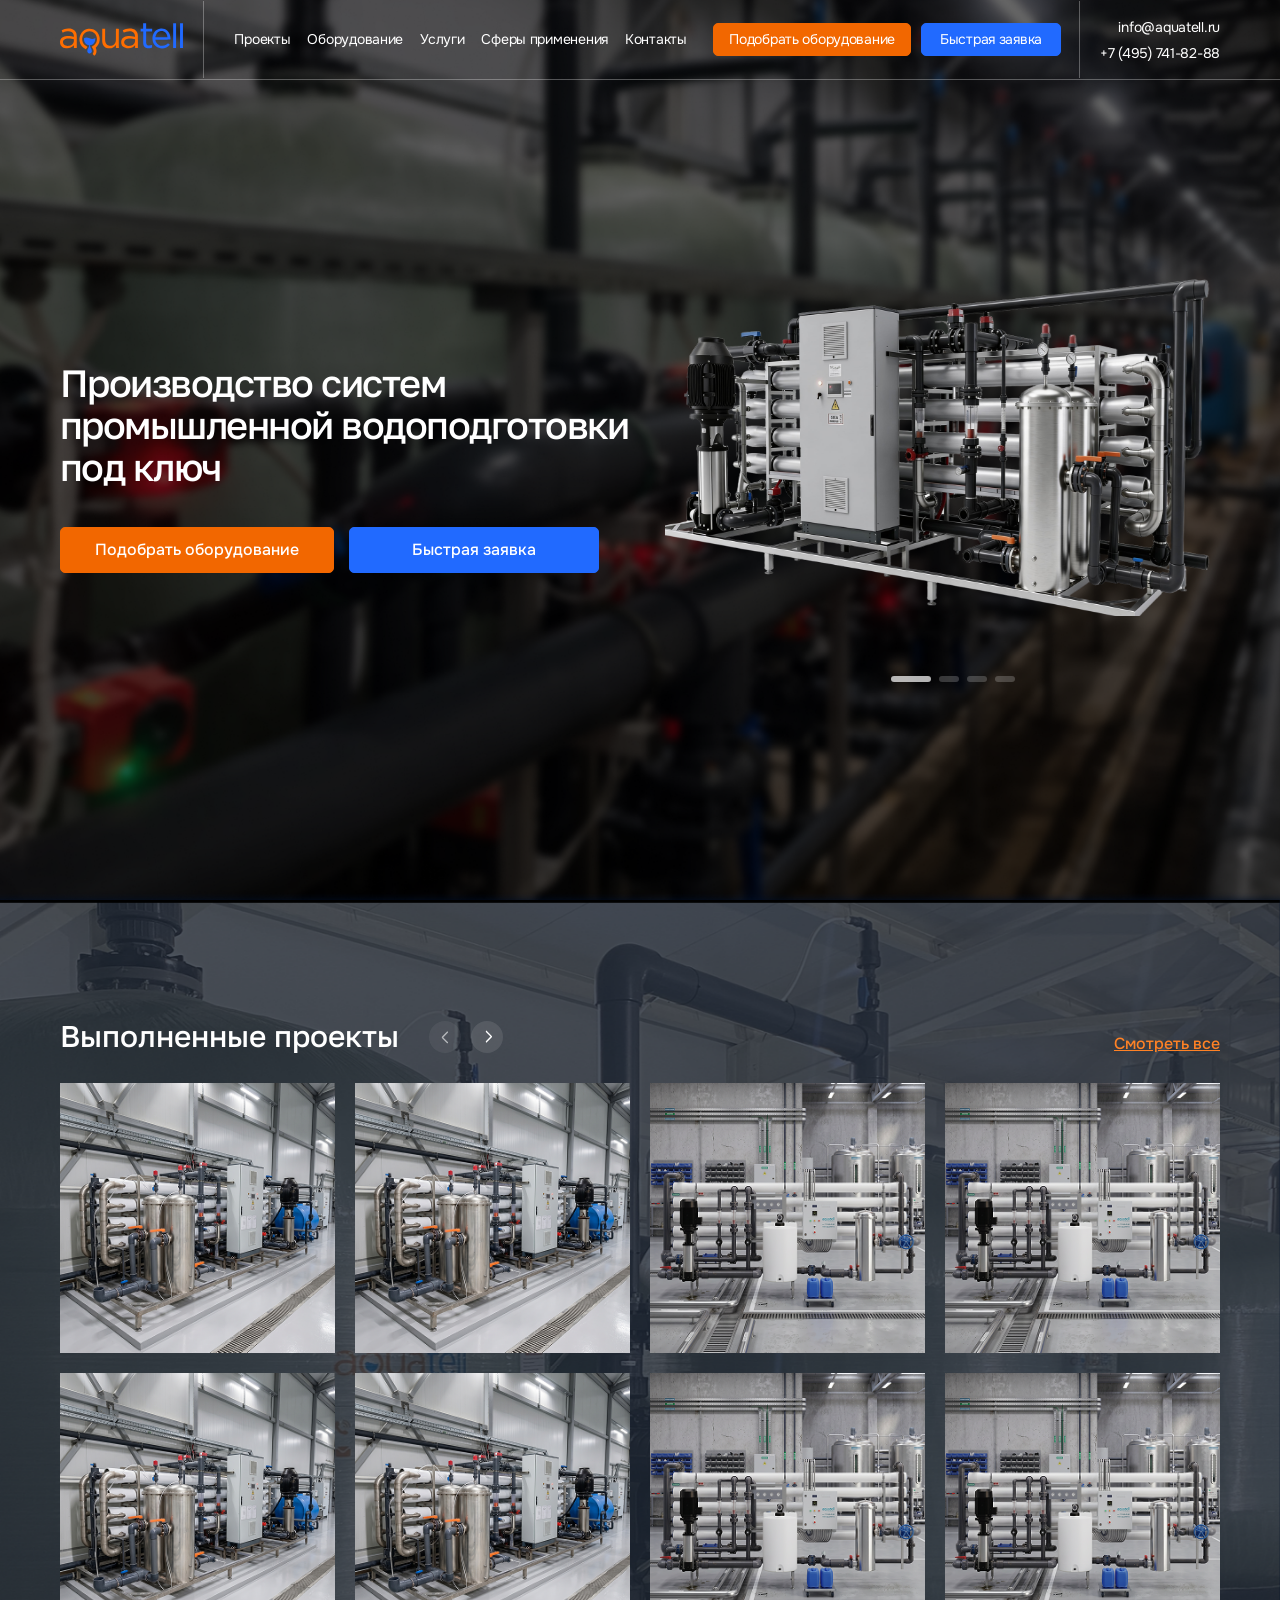
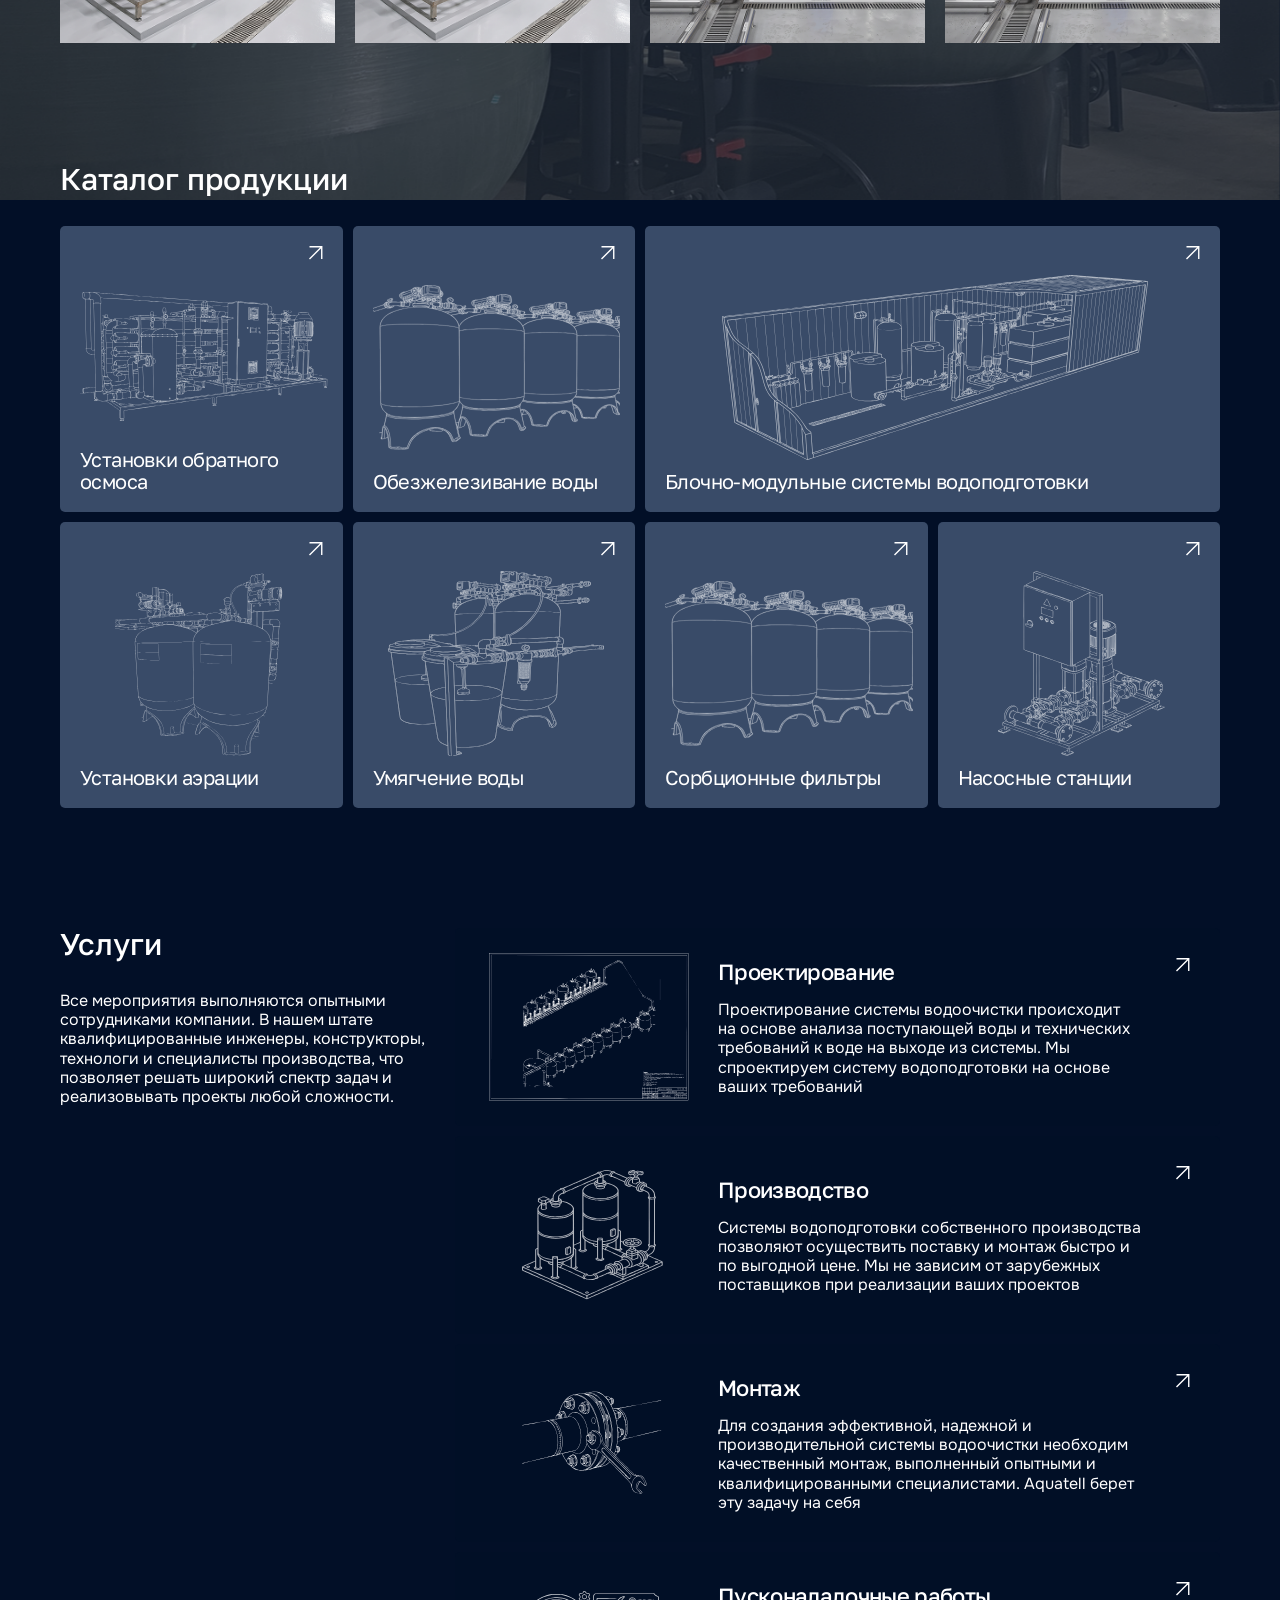
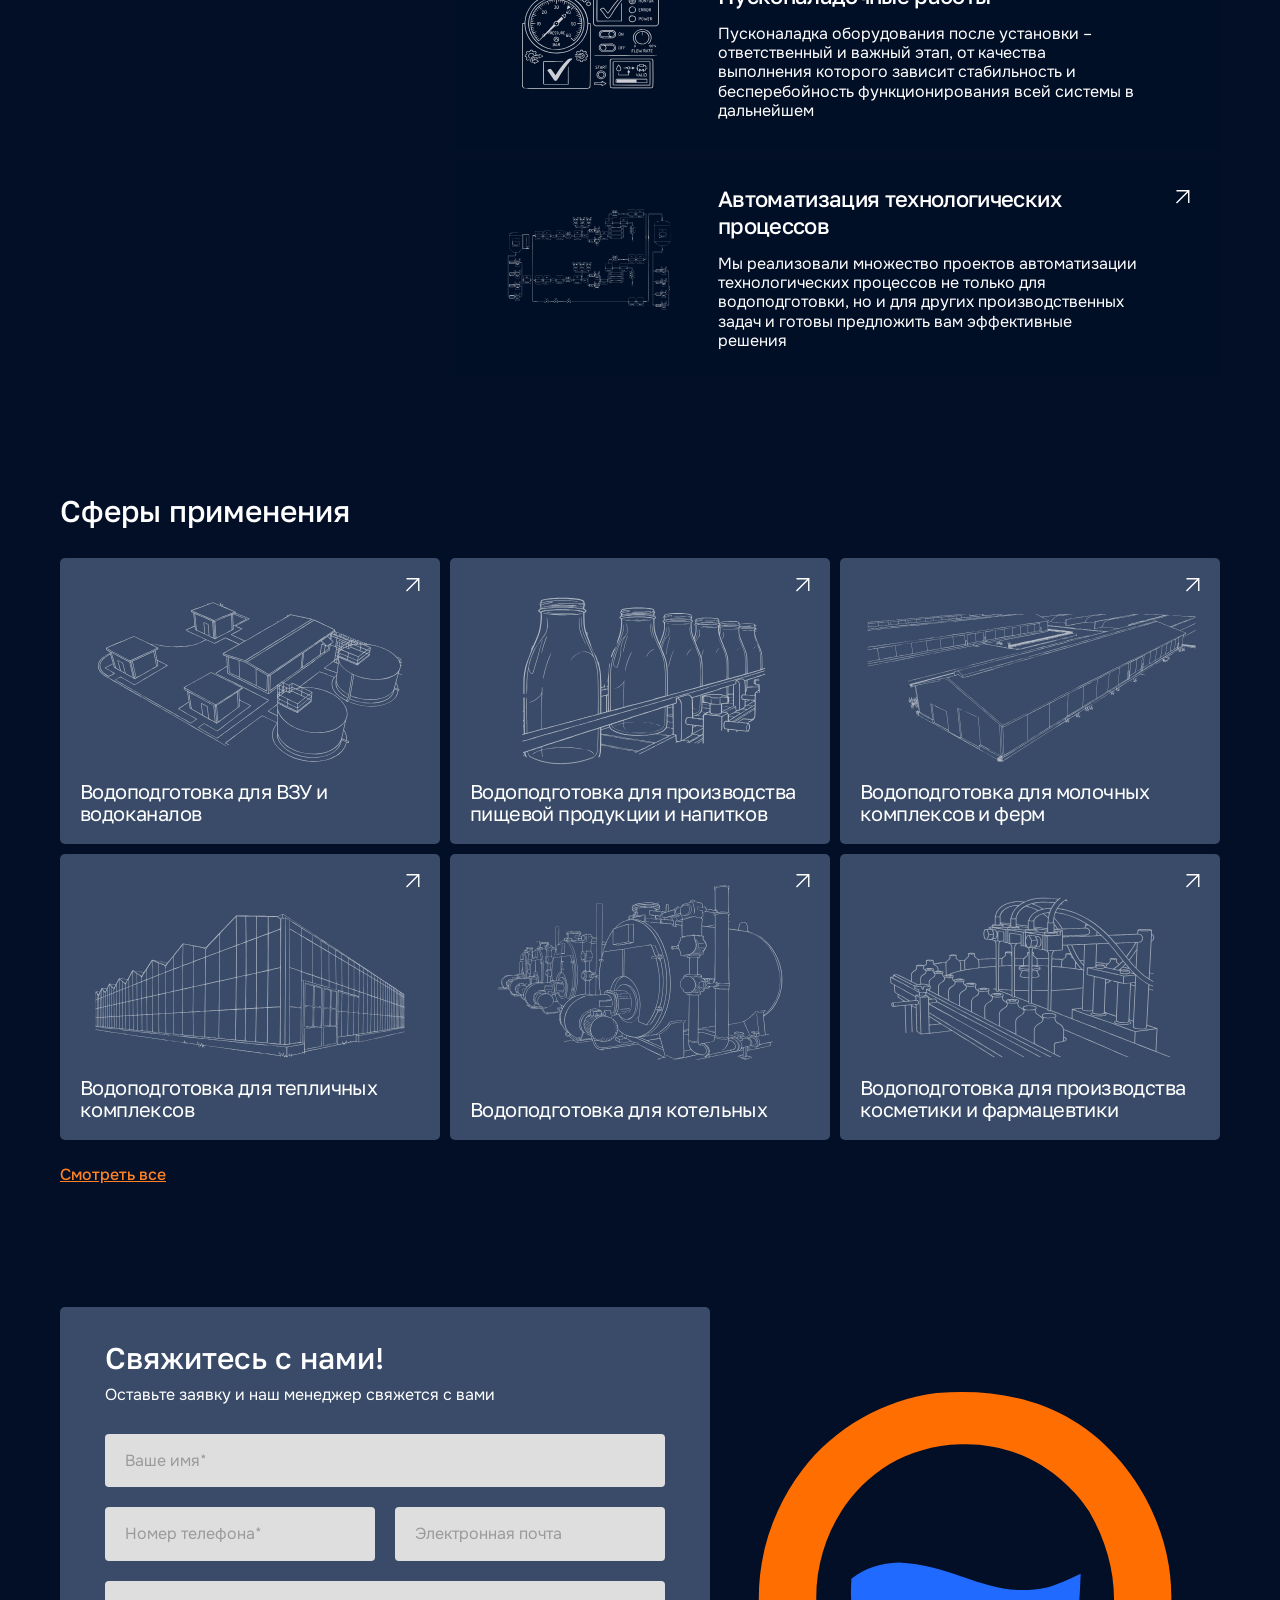
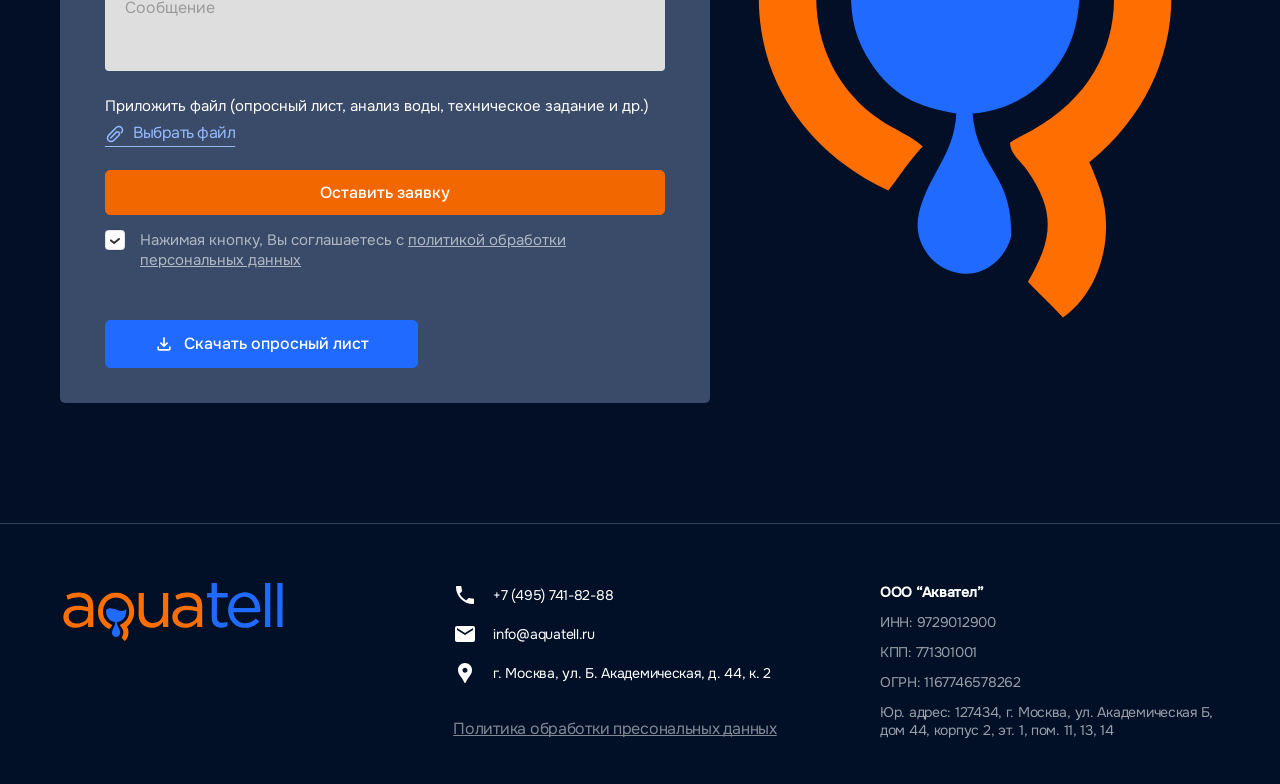
==== commit b2a90e52: "Add files via upload" ====
--- a/index.html
+++ b/index.html
@@ -27,18 +27,18 @@
   <body>
     <div class="visually-hidden"><svg xmlns="http://www.w3.org/2000/svg" xmlns:xlink="http://www.w3.org/1999/xlink"><defs>
 <clipPath id="clip0_566_2673">
-<rect width="24" height="24" fill="white"/>
+<rect width="24" height="24" fill="CurrentColor"/>
 </clipPath>
 
-<clipPath id="clip0_566_2668">
-<rect width="24" height="24" fill="white"/>
+    <clipPath id="clip0_981_2372">
+      <rect width="24" height="24" fill="CurrentColor"/>
+    </clipPath>
+  
+<clipPath id="clip0_566_2663">
+<rect width="24" height="24" fill="CurrentColor"/>
 </clipPath>
-
-<clipPath id="clip0_566_2663">
-<rect width="24" height="24" fill="white"/>
-</clipPath>
-</defs><symbol id="icon-arrow-right" viewBox="0 0 9 16"><g fill="none">
-<path d="M-0.000601768 1.28386L1.25784 -0.000419617L8.11228 6.99892C8.22277 7.11107 8.31046 7.24444 8.3703 7.39135C8.43013 7.53825 8.46094 7.69579 8.46094 7.85491C8.46094 8.01402 8.43013 8.17156 8.3703 8.31847C8.31046 8.46537 8.22277 8.59874 8.11228 8.71089L1.25784 15.7139L0.000584602 14.4296L6.43396 7.85672L-0.000601768 1.28386Z" fill="white"/>
+</defs><symbol id="icon-arrow-right" viewBox="0 0 8 15"><g fill="none">
+  <path d="M0.00180292 1.15557L1.1344 -0.00028038L7.3034 6.29913C7.40284 6.40006 7.48176 6.52009 7.53561 6.65231C7.58946 6.78452 7.61719 6.92631 7.61719 7.06951C7.61719 7.21272 7.58946 7.3545 7.53561 7.48672C7.48176 7.61893 7.40284 7.73896 7.3034 7.8399L1.1344 14.1426L0.00287008 12.9867L5.79291 7.07115L0.00180292 1.15557Z" fill="CurrentColor"/>
 </g></symbol><symbol id="icon-arrow-top-right" viewBox="0 0 20 20"><g fill="none">
   <path d="M18.207 18.5V1H0.707031M18.207 1L0.707031 18.5" stroke="CurrentColor" stroke-width="2"/>
 </g></symbol><symbol id="icon-attach" viewBox="0 0 20 20"><g fill="none">
@@ -47,23 +47,23 @@
   <path d="M0.5 0.5L4.5 4.5L0.5 8.5" stroke="CurrentColor" stroke-linecap="round"/>
 </g></symbol><symbol id="icon-check" viewBox="0 0 10 7"><g fill="none">
 <path d="M1 2.42857L4.13043 5L9 1" stroke="CurrentColor" stroke-width="2" stroke-linecap="round"/>
-</g></symbol><symbol id="icon-cross" viewBox="0 0 16 16"><g fill="none">
-  <path d="M15 1L1 15" stroke="CurrentColor" stroke-width="2" stroke-linecap="round"/>
-  <path d="M1 1L15 15" stroke="CurrentColor" stroke-width="2" stroke-linecap="round"/>
+</g></symbol><symbol id="icon-cross" viewBox="0 0 30 30"><g fill="none">
+  <path fill-rule="evenodd" clip-rule="evenodd" d="M6.83667 6.83667C7.01246 6.66111 7.25074 6.5625 7.49918 6.5625C7.74761 6.5625 7.98589 6.66111 8.16168 6.83667L23.1617 21.8367C23.2538 21.9225 23.3277 22.026 23.3789 22.141C23.4301 22.256 23.4577 22.3801 23.4599 22.506C23.4621 22.6319 23.439 22.7569 23.3918 22.8737C23.3447 22.9904 23.2745 23.0965 23.1855 23.1855C23.0965 23.2745 22.9904 23.3447 22.8737 23.3918C22.7569 23.439 22.6319 23.4621 22.506 23.4599C22.3801 23.4577 22.256 23.4301 22.141 23.3789C22.026 23.3277 21.9225 23.2538 21.8367 23.1617L6.83667 8.16168C6.66111 7.98589 6.5625 7.74761 6.5625 7.49918C6.5625 7.25074 6.66111 7.01246 6.83667 6.83667Z" fill="CurrentColor"/>
+  <path fill-rule="evenodd" clip-rule="evenodd" d="M23.1626 6.83667C23.3381 7.01246 23.4367 7.25074 23.4367 7.49918C23.4367 7.74761 23.3381 7.98589 23.1626 8.16168L8.16255 23.1617C7.98483 23.3273 7.74978 23.4174 7.5069 23.4131C7.26402 23.4089 7.03229 23.3105 6.86052 23.1387C6.68876 22.9669 6.59037 22.7352 6.58608 22.4923C6.5818 22.2495 6.67195 22.0144 6.83755 21.8367L21.8376 6.83667C22.0133 6.66111 22.2516 6.5625 22.5001 6.5625C22.7485 6.5625 22.9868 6.66111 23.1626 6.83667Z" fill="CurrentColor"/>
 </g></symbol><symbol id="icon-delete" viewBox="0 0 16 16"><g fill="none">
 <path d="M12 4L4 12M4 4L12 12" stroke="#CE4242" stroke-width="2" stroke-linecap="round" stroke-linejoin="round"/>
-</g></symbol><symbol id="icon-download" viewBox="0 0 20 20"><g fill="none">
-<path d="M9.9987 12.834L5.83203 8.66732L6.9987 7.45898L9.16536 9.62565V2.83398H10.832V9.62565L12.9987 7.45898L14.1654 8.66732L9.9987 12.834ZM4.9987 16.1673C4.54036 16.1673 4.14814 16.0043 3.82203 15.6782C3.49592 15.352 3.33259 14.9595 3.33203 14.5007V12.0007H4.9987V14.5007H14.9987V12.0007H16.6654V14.5007C16.6654 14.959 16.5023 15.3515 16.1762 15.6782C15.8501 16.0048 15.4576 16.1679 14.9987 16.1673H4.9987Z" fill="CurrentColor"/>
+</g></symbol><symbol id="icon-download" viewBox="0 0 24 24"><g fill="none">
+<path d="M12 16L7 11L8.4 9.55L11 12.15V4H13V12.15L15.6 9.55L17 11L12 16ZM6 20C5.45 20 4.97917 19.8042 4.5875 19.4125C4.19583 19.0208 4 18.55 4 18V15H6V18H18V15H20V18C20 18.55 19.8042 19.0208 19.4125 19.4125C19.0208 19.8042 18.55 20 18 20H6Z" fill="CurrentColor"/>
 </g></symbol><symbol id="icon-loc" viewBox="0 0 24 24"><g fill="none">
 <g clip-path="url(#clip0_566_2673)">
-<path d="M12 2C8.13 2 5 5.13 5 9C5 10.74 5.5 12.37 6.41 13.84C7.36 15.38 8.61 16.7 9.57 18.24C10.04 18.99 10.38 19.69 10.74 20.5C11 21.05 11.21 22 12 22C12.79 22 13 21.05 13.25 20.5C13.62 19.69 13.95 18.99 14.42 18.24C15.38 16.71 16.63 15.39 17.58 13.84C18.5 12.37 19 10.74 19 9C19 5.13 15.87 2 12 2ZM12 11.75C10.62 11.75 9.5 10.63 9.5 9.25C9.5 7.87 10.62 6.75 12 6.75C13.38 6.75 14.5 7.87 14.5 9.25C14.5 10.63 13.38 11.75 12 11.75Z" fill="white"/>
+<path d="M12 2C8.13 2 5 5.13 5 9C5 10.74 5.5 12.37 6.41 13.84C7.36 15.38 8.61 16.7 9.57 18.24C10.04 18.99 10.38 19.69 10.74 20.5C11 21.05 11.21 22 12 22C12.79 22 13 21.05 13.25 20.5C13.62 19.69 13.95 18.99 14.42 18.24C15.38 16.71 16.63 15.39 17.58 13.84C18.5 12.37 19 10.74 19 9C19 5.13 15.87 2 12 2ZM12 11.75C10.62 11.75 9.5 10.63 9.5 9.25C9.5 7.87 10.62 6.75 12 6.75C13.38 6.75 14.5 7.87 14.5 9.25C14.5 10.63 13.38 11.75 12 11.75Z" fill="CurrentColor"/>
 </g>
 
 </g></symbol><symbol id="icon-mail" viewBox="0 0 24 24"><g fill="none">
-<g clip-path="url(#clip0_566_2668)">
-<path d="M20 4H4C2.9 4 2.01 4.9 2.01 6L2 18C2 19.1 2.9 20 4 20H20C21.1 20 22 19.1 22 18V6C22 4.9 21.1 4 20 4ZM20 8L12 13L4 8V6L12 11L20 6V8Z" fill="white"/>
-</g>
-
+  <g clip-path="url(#clip0_981_2372)">
+    <path d="M20 4H4C2.9 4 2.01 4.9 2.01 6L2 18C2 19.1 2.9 20 4 20H20C21.1 20 22 19.1 22 18V6C22 4.9 21.1 4 20 4ZM20 8L12 13L4 8V6L12 11L20 6V8Z" fill="CurrentColor"/>
+  </g>
+  
 </g></symbol><symbol id="icon-max" viewBox="0 0 16 16"><g fill="none">
 <path fill-rule="evenodd" clip-rule="evenodd" d="M8.17189 15.9543C6.60169 15.9543 5.87199 15.7241 4.60362 14.8032C3.80132 15.8392 1.26075 16.6489 1.14995 15.2637C1.14995 14.2239 0.92072 13.3452 0.660929 12.3859C0.351482 11.2041 0 9.888 0 7.98102C0 3.42646 3.72111 0 8.12987 0C12.5424 0 16 3.59529 16 8.02321C16.0148 12.3827 12.5125 15.9311 8.17189 15.9543ZM8.23685 3.93678C6.08977 3.82552 4.41641 5.31812 4.04583 7.6587C3.7402 9.59641 4.2827 11.9562 4.74497 12.079C4.96655 12.1327 5.52434 11.6799 5.87199 11.3307C6.44687 11.7296 7.11631 11.9691 7.81279 12.0252C10.0375 12.1327 11.9385 10.4317 12.0878 8.19974C12.1748 5.96306 10.4619 4.06863 8.23685 3.94063V3.93678Z" fill="CurrentColor"/>
 </g></symbol><symbol id="icon-minus" viewBox="0 0 18 18"><g fill="none">
@@ -73,7 +73,7 @@
   <path d="M3.75 9H14.25" stroke="CurrentColor" stroke-linecap="round" stroke-linejoin="round"/>
 </g></symbol><symbol id="icon-tel" viewBox="0 0 24 24"><g fill="none">
 <g clip-path="url(#clip0_566_2663)">
-<path d="M6.62 10.79C8.06 13.62 10.38 15.93 13.21 17.38L15.41 15.18C15.68 14.91 16.08 14.82 16.43 14.94C17.55 15.31 18.76 15.51 20 15.51C20.55 15.51 21 15.96 21 16.51V20C21 20.55 20.55 21 20 21C10.61 21 3 13.39 3 4C3 3.45 3.45 3 4 3H7.5C8.05 3 8.5 3.45 8.5 4C8.5 5.25 8.7 6.45 9.07 7.57C9.18 7.92 9.1 8.31 8.82 8.59L6.62 10.79Z" fill="white"/>
+<path d="M6.62 10.79C8.06 13.62 10.38 15.93 13.21 17.38L15.41 15.18C15.68 14.91 16.08 14.82 16.43 14.94C17.55 15.31 18.76 15.51 20 15.51C20.55 15.51 21 15.96 21 16.51V20C21 20.55 20.55 21 20 21C10.61 21 3 13.39 3 4C3 3.45 3.45 3 4 3H7.5C8.05 3 8.5 3.45 8.5 4C8.5 5.25 8.7 6.45 9.07 7.57C9.18 7.92 9.1 8.31 8.82 8.59L6.62 10.79Z" fill="CurrentColor"/>
 </g>
 
 </g></symbol><symbol id="icon-tg" viewBox="0 0 26 26"><g fill="none">
@@ -96,35 +96,38 @@
 </g></symbol></svg>
     </div>
     <div class="wrapper">
-      <header class="header" data-header>
+      <header class="header" data-header data-media="(min-width: 1200px)">
         <div class="container">
           <div class="header__wrapper"><span class="header__logo">
               <svg width="155" height="41" aria-hidden="true">
                 <use xlink:href="#logo"></use>
               </svg></span>
             <div class="header__main">
-              <nav class="header__nav">
-                <div class="main-nav" data-main-nav>
-                  <div class="container">
-                    <ul class="main-nav__list list-reset">
-                      <li class="main-nav__item"><a class="main-nav__link" href="#">Проекты</a></li>
-                      <li class="main-nav__item"><a class="main-nav__link" href="#">Оборудование</a></li>
-                      <li class="main-nav__item"><a class="main-nav__link" href="#">Услуги</a></li>
-                      <li class="main-nav__item"><a class="main-nav__link" href="#">Сферы применения</a></li>
-                      <li class="main-nav__item"><a class="main-nav__link" href="#">Контакты</a></li>
-                    </ul>
+              <nav class="main-nav">
+                <div class="container">
+                  <ul class="main-nav__list list-reset">
+                    <li class="main-nav__item"><a class="main-nav__link" href="#">Проекты</a></li>
+                    <li class="main-nav__item"><a class="main-nav__link" href="#">Оборудование</a></li>
+                    <li class="main-nav__item"><a class="main-nav__link" href="#">Услуги</a></li>
+                    <li class="main-nav__item"><a class="main-nav__link" href="#">Сферы применения</a></li>
+                    <li class="main-nav__item"><a class="main-nav__link" href="#">Контакты</a></li>
+                  </ul>
+                </div>
+              </nav>
+              <div class="header__burger-footer">
+                <div class="container">
+                  <div class="header__inner"><a class="header__tel" href="tel:+74957418288">+7 (495) 741-82-88</a><a class="header__email" href="mailto:info@aquatell.ru">info@aquatell.ru</a></div>
+                  <div class="header__actions">
+                    <a class="btn btn--size-xs header__btn" href="#" data-open-modal="questionnaire">Подобрать оборудование
+                    </a>
+                    <button class="btn btn--size-xs btn--color-blue header__btn" type="button" data-open-modal="modal-quick-feedback">Быстрая заявка
+                    </button>
                   </div>
                 </div>
-              </nav>
-              <div class="header__actions">
-                <a class="btn btn--size-xs header__btn" href="#">Подобрать оборудование
-                </a>
-                <button class="btn btn--size-xs btn--color-blue header__btn" type="button">Быстрая заявка
-                </button>
               </div>
             </div>
             <div class="header__inner"><a class="header__email" href="mailto:info@aquatell.ru">info@aquatell.ru</a><a class="header__tel" href="tel:+74957418288">+7 (495) 741-82-88</a></div>
-            <button class="btn-reset header__toggle" type="button" data-toggle-nav><span class="burger"><span class="burger__span"></span></span></button>
+            <button class="btn-reset header__toggle" type="button" data-toggle-menu><span class="burger"><span class="burger__span"></span></span></button>
           </div>
         </div>
       </header>
@@ -138,28 +141,28 @@
                 <div class="intro__inner">
                   <h1 class="intro__title">Производство систем промышленной водоподготовки под ключ</h1>
                   <div class="intro__actions"> 
-                    <a class="btn intro__btn" href="#">Подобрать оборудование
-                    </a>
-                    <button class="btn btn--color-blue intro__btn" type="button">Быстрая заявка
+                    <button class="btn intro__btn" type="button" data-open-modal="questionnaire">Подобрать оборудование
+                    </button>
+                    <button class="btn btn--color-blue intro__btn" type="button" data-open-modal="modal-quick-feedback">Быстрая заявка
                     </button>
                   </div>
                 </div>
                 <div class="intro__slider swiper swiper-fade" data-intro-swiper>
                   <div class="swiper-wrapper">
                     <div class="swiper-slide">
-                      <div class="intro__slider-img"><img src="img/content/intro/img-01.png" width="821" height="497">
+                      <div class="intro__slider-img"><img src="img/content/intro/img-01.png" width="1642" height="994">
                       </div>
                     </div>
                     <div class="swiper-slide">
-                      <div class="intro__slider-img"><img src="img/content/intro/img-02.png" width="821" height="497">
+                      <div class="intro__slider-img"><img src="img/content/intro/img-02.png" width="1616" height="1090">
                       </div>
                     </div>
                     <div class="swiper-slide">
-                      <div class="intro__slider-img"><img src="img/content/intro/img-03.png" width="821" height="497">
+                      <div class="intro__slider-img"><img src="img/content/intro/img-03.png" width="758" height="445">
                       </div>
                     </div>
                     <div class="swiper-slide">
-                      <div class="intro__slider-img"><img src="img/content/intro/img-04.png" width="821" height="497">
+                      <div class="intro__slider-img"><img src="img/content/intro/img-04.png" width="1640" height="984">
                       </div>
                     </div>
                   </div>
@@ -170,124 +173,196 @@
           </div>
         </section>
         <div class="sticky">
-          <div class="sticky-bg"><img src="img/content/img-bg.png" width="1922" height="982">
+          <div class="sticky-bg"><img src="img/content/img-bg.png" width="1920" height="982">
           </div>
           <div class="sticky-content">
             <section class="completed-projects" data-completed-projects-container>
               <div class="container"> 
                 <div class="completed-projects__top"> 
-                  <h2 class="completed-projects__title">Выполненные проекты</h2><a class="completed-projects__link" href="#">Смотреть все</a>
+                  <h2 class="completed-projects__title">Выполненные проекты</h2>
+                  <div class="completed-projects__buttons">
+                    <button class="btn-reset completed-projects__btn completed-projects__btn--prev" type="button" data-btn-prev>
+                      <svg width="8" height="15" aria-hidden="true">
+                        <use xlink:href="#icon-arrow-right"></use>
+                      </svg>
+                    </button>
+                    <button class="btn-reset completed-projects__btn" type="button" data-btn-next>
+                      <svg width="8" height="15" aria-hidden="true">
+                        <use xlink:href="#icon-arrow-right"></use>
+                      </svg>
+                    </button>
+                  </div><a class="completed-projects__link completed-projects__link--desktop" href="#">Смотреть все</a>
                 </div>
-                <div class="completed-projects__wrapper">
-                  <button class="btn-reset completed-projects__btn completed-projects__btn--prev" type="button" data-btn-prev>
-                    <svg width="9" height="16" aria-hidden="true">
-                      <use xlink:href="#icon-arrow-right"></use>
-                    </svg>
-                  </button>
-                  <div class="completed-projects__list swiper" data-completed-projects-swiper>
-                    <div class="swiper-wrapper">
-                      <div class="completed-projects__grid swiper-slide">
-                        <div class="completed-projects__item">
-                          <div class="completed-projects__card">
-                            <div class="completed-projects__card-img"><img src="img/content/completed-projects/img-01.png" width="310" height="320">
-                            </div><a class="completed-projects__card-link" href="#"> </a>
-                          </div>
-                        </div>
-                        <div class="completed-projects__item">
-                          <div class="completed-projects__card">
-                            <div class="completed-projects__card-img"><img src="img/content/completed-projects/img-01.png" width="310" height="320">
-                            </div><a class="completed-projects__card-link" href="#"> </a>
-                          </div>
-                        </div>
-                        <div class="completed-projects__item">
-                          <div class="completed-projects__card">
-                            <div class="completed-projects__card-img"><img src="img/content/completed-projects/img-01.png" width="310" height="320">
-                            </div><a class="completed-projects__card-link" href="#"> </a>
-                          </div>
-                        </div>
-                        <div class="completed-projects__item">
-                          <div class="completed-projects__card">
-                            <div class="completed-projects__card-img"><img src="img/content/completed-projects/img-01.png" width="310" height="320">
-                            </div><a class="completed-projects__card-link" href="#"> </a>
-                          </div>
-                        </div>
-                        <div class="completed-projects__item">
-                          <div class="completed-projects__card">
-                            <div class="completed-projects__card-img"><img src="img/content/completed-projects/img-02.png" width="310" height="320">
-                            </div><a class="completed-projects__card-link" href="#"> </a>
-                          </div>
-                        </div>
-                        <div class="completed-projects__item">
-                          <div class="completed-projects__card">
-                            <div class="completed-projects__card-img"><img src="img/content/completed-projects/img-02.png" width="310" height="320">
-                            </div><a class="completed-projects__card-link" href="#"> </a>
-                          </div>
-                        </div>
-                        <div class="completed-projects__item">
-                          <div class="completed-projects__card">
-                            <div class="completed-projects__card-img"><img src="img/content/completed-projects/img-02.png" width="310" height="320">
-                            </div><a class="completed-projects__card-link" href="#"> </a>
-                          </div>
-                        </div>
-                        <div class="completed-projects__item">
-                          <div class="completed-projects__card">
-                            <div class="completed-projects__card-img"><img src="img/content/completed-projects/img-02.png" width="310" height="320">
-                            </div><a class="completed-projects__card-link" href="#"> </a>
-                          </div>
-                        </div>
-                      </div>
-                      <div class="completed-projects__grid swiper-slide">
-                        <div class="completed-projects__item">
-                          <div class="completed-projects__card">
-                            <div class="completed-projects__card-img"><img src="img/content/completed-projects/img-01.png" width="310" height="320">
-                            </div><a class="completed-projects__card-link" href="#"> </a>
-                          </div>
-                        </div>
-                        <div class="completed-projects__item">
-                          <div class="completed-projects__card">
-                            <div class="completed-projects__card-img"><img src="img/content/completed-projects/img-01.png" width="310" height="320">
-                            </div><a class="completed-projects__card-link" href="#"> </a>
-                          </div>
-                        </div>
-                        <div class="completed-projects__item">
-                          <div class="completed-projects__card">
-                            <div class="completed-projects__card-img"><img src="img/content/completed-projects/img-01.png" width="310" height="320">
-                            </div><a class="completed-projects__card-link" href="#"> </a>
-                          </div>
-                        </div>
-                        <div class="completed-projects__item">
-                          <div class="completed-projects__card">
-                            <div class="completed-projects__card-img"><img src="img/content/completed-projects/img-01.png" width="310" height="320">
-                            </div><a class="completed-projects__card-link" href="#"> </a>
-                          </div>
-                        </div>
-                        <div class="completed-projects__item">
-                          <div class="completed-projects__card">
-                            <div class="completed-projects__card-img"><img src="img/content/completed-projects/img-02.png" width="310" height="320">
-                            </div><a class="completed-projects__card-link" href="#"> </a>
-                          </div>
-                        </div>
-                        <div class="completed-projects__item">
-                          <div class="completed-projects__card">
-                            <div class="completed-projects__card-img"><img src="img/content/completed-projects/img-02.png" width="310" height="320">
-                            </div><a class="completed-projects__card-link" href="#"> </a>
-                          </div>
-                        </div>
-                        <div class="completed-projects__item">
-                          <div class="completed-projects__card">
-                            <div class="completed-projects__card-img"><img src="img/content/completed-projects/img-02.png" width="310" height="320">
-                            </div><a class="completed-projects__card-link" href="#"> </a>
+                <div class="completed-projects__list swiper" data-completed-projects-swiper>
+                  <div class="swiper-wrapper">
+                    <div class="completed-projects__grid swiper-slide">
+                      <div class="completed-projects__item">
+                        <div class="completed-projects-card">
+                          <div class="completed-projects-card__img"><img src="img/content/completed-projects/img-01.png" width="310" height="320">
+                          </div><a class="completed-projects-card__link" href="#"></a>
+                          <div class="completed-projects-card__info"> 
+                            <h3 class="completed-projects-card__title">Парк-отель</h3>
+                            <p class="completed-projects-card__text">Станция биологической очистки сточных вод производительностью 200 м3/сутки</p>
+                          </div>
+                        </div>
+                      </div>
+                      <div class="completed-projects__item">
+                        <div class="completed-projects-card">
+                          <div class="completed-projects-card__img"><img src="img/content/completed-projects/img-01.png" width="310" height="320">
+                          </div><a class="completed-projects-card__link" href="#"></a>
+                          <div class="completed-projects-card__info"> 
+                            <h3 class="completed-projects-card__title">Парк-отель</h3>
+                            <p class="completed-projects-card__text">Станция биологической очистки сточных вод производительностью 200 м3/сутки</p>
+                          </div>
+                        </div>
+                      </div>
+                    </div>
+                    <div class="completed-projects__grid swiper-slide">
+                      <div class="completed-projects__item">
+                        <div class="completed-projects-card">
+                          <div class="completed-projects-card__img"><img src="img/content/completed-projects/img-01.png" width="310" height="320">
+                          </div><a class="completed-projects-card__link" href="#"></a>
+                          <div class="completed-projects-card__info"> 
+                            <h3 class="completed-projects-card__title">Парк-отель</h3>
+                            <p class="completed-projects-card__text">Станция биологической очистки сточных вод производительностью 200 м3/сутки</p>
+                          </div>
+                        </div>
+                      </div>
+                      <div class="completed-projects__item">
+                        <div class="completed-projects-card">
+                          <div class="completed-projects-card__img"><img src="img/content/completed-projects/img-01.png" width="310" height="320">
+                          </div><a class="completed-projects-card__link" href="#"></a>
+                          <div class="completed-projects-card__info"> 
+                            <h3 class="completed-projects-card__title">Парк-отель</h3>
+                            <p class="completed-projects-card__text">Станция биологической очистки сточных вод производительностью 200 м3/сутки</p>
+                          </div>
+                        </div>
+                      </div>
+                    </div>
+                    <div class="completed-projects__grid swiper-slide">
+                      <div class="completed-projects__item">
+                        <div class="completed-projects-card">
+                          <div class="completed-projects-card__img"><img src="img/content/completed-projects/img-02.png" width="310" height="320">
+                          </div><a class="completed-projects-card__link" href="#"></a>
+                          <div class="completed-projects-card__info"> 
+                            <h3 class="completed-projects-card__title"></h3>
+                            <p class="completed-projects-card__text"></p>
+                          </div>
+                        </div>
+                      </div>
+                      <div class="completed-projects__item">
+                        <div class="completed-projects-card">
+                          <div class="completed-projects-card__img"><img src="img/content/completed-projects/img-02.png" width="310" height="320">
+                          </div><a class="completed-projects-card__link" href="#"></a>
+                          <div class="completed-projects-card__info"> 
+                            <h3 class="completed-projects-card__title"></h3>
+                            <p class="completed-projects-card__text"></p>
+                          </div>
+                        </div>
+                      </div>
+                    </div>
+                    <div class="completed-projects__grid swiper-slide">
+                      <div class="completed-projects__item">
+                        <div class="completed-projects-card">
+                          <div class="completed-projects-card__img"><img src="img/content/completed-projects/img-02.png" width="310" height="320">
+                          </div><a class="completed-projects-card__link" href="#"></a>
+                          <div class="completed-projects-card__info"> 
+                            <h3 class="completed-projects-card__title"></h3>
+                            <p class="completed-projects-card__text"></p>
+                          </div>
+                        </div>
+                      </div>
+                      <div class="completed-projects__item">
+                        <div class="completed-projects-card">
+                          <div class="completed-projects-card__img"><img src="img/content/completed-projects/img-02.png" width="310" height="320">
+                          </div><a class="completed-projects-card__link" href="#"></a>
+                          <div class="completed-projects-card__info"> 
+                            <h3 class="completed-projects-card__title"></h3>
+                            <p class="completed-projects-card__text"></p>
+                          </div>
+                        </div>
+                      </div>
+                    </div>
+                    <div class="completed-projects__grid swiper-slide">
+                      <div class="completed-projects__item">
+                        <div class="completed-projects-card">
+                          <div class="completed-projects-card__img"><img src="img/content/completed-projects/img-01.png" width="310" height="320">
+                          </div><a class="completed-projects-card__link" href="#"></a>
+                          <div class="completed-projects-card__info"> 
+                            <h3 class="completed-projects-card__title"></h3>
+                            <p class="completed-projects-card__text"></p>
+                          </div>
+                        </div>
+                      </div>
+                      <div class="completed-projects__item">
+                        <div class="completed-projects-card">
+                          <div class="completed-projects-card__img"><img src="img/content/completed-projects/img-01.png" width="310" height="320">
+                          </div><a class="completed-projects-card__link" href="#"></a>
+                          <div class="completed-projects-card__info"> 
+                            <h3 class="completed-projects-card__title"></h3>
+                            <p class="completed-projects-card__text"></p>
+                          </div>
+                        </div>
+                      </div>
+                    </div>
+                    <div class="completed-projects__grid swiper-slide">
+                      <div class="completed-projects__item">
+                        <div class="completed-projects-card">
+                          <div class="completed-projects-card__img"><img src="img/content/completed-projects/img-01.png" width="310" height="320">
+                          </div><a class="completed-projects-card__link" href="#"></a>
+                          <div class="completed-projects-card__info"> 
+                            <h3 class="completed-projects-card__title"></h3>
+                            <p class="completed-projects-card__text"></p>
+                          </div>
+                        </div>
+                      </div>
+                      <div class="completed-projects__item">
+                        <div class="completed-projects-card">
+                          <div class="completed-projects-card__img"><img src="img/content/completed-projects/img-01.png" width="310" height="320">
+                          </div><a class="completed-projects-card__link" href="#"></a>
+                          <div class="completed-projects-card__info"> 
+                            <h3 class="completed-projects-card__title"></h3>
+                            <p class="completed-projects-card__text"></p>
+                          </div>
+                        </div>
+                      </div>
+                    </div>
+                    <div class="completed-projects__grid swiper-slide">
+                      <div class="completed-projects__item">
+                        <div class="completed-projects-card">
+                          <div class="completed-projects-card__img"><img src="img/content/completed-projects/img-02.png" width="310" height="320">
+                          </div><a class="completed-projects-card__link" href="#"></a>
+                          <div class="completed-projects-card__info"> 
+                            <h3 class="completed-projects-card__title"></h3>
+                            <p class="completed-projects-card__text"></p>
+                          </div>
+                        </div>
+                      </div>
+                      <div class="completed-projects__item">
+                        <div class="completed-projects-card">
+                          <div class="completed-projects-card__img"><img src="img/content/completed-projects/img-02.png" width="310" height="320">
+                          </div><a class="completed-projects-card__link" href="#"></a>
+                          <div class="completed-projects-card__info"> 
+                            <h3 class="completed-projects-card__title"></h3>
+                            <p class="completed-projects-card__text"></p>
+                          </div>
+                        </div>
+                      </div>
+                    </div>
+                    <div class="completed-projects__grid swiper-slide">
+                      <div class="completed-projects__item">
+                        <div class="completed-projects-card">
+                          <div class="completed-projects-card__img"><img src="img/content/completed-projects/img-02.png" width="310" height="320">
+                          </div><a class="completed-projects-card__link" href="#"></a>
+                          <div class="completed-projects-card__info"> 
+                            <h3 class="completed-projects-card__title"></h3>
+                            <p class="completed-projects-card__text"></p>
                           </div>
                         </div>
                       </div>
                     </div>
                   </div>
-                  <button class="btn-reset completed-projects__btn" type="button" data-btn-next>
-                    <svg width="9" height="16" aria-hidden="true">
-                      <use xlink:href="#icon-arrow-right"></use>
-                    </svg>
-                  </button>
-                </div>
+                </div><a class="completed-projects__link completed-projects__link--mobile" href="#">Смотреть все</a>
               </div>
             </section>
             <section class="catalog-overview">
@@ -295,89 +370,89 @@
                 <h2 class="catalog-overview__title">Каталог продукции</h2>
                 <ul class="catalog-overview__list list-reset">
                   <li class="catalog-overview__item"> 
-                    <div class="catalog-overview-card"><a class="catalog-overview-card__link" href="#">
-                        <svg width="20" height="20" aria-hidden="true">
-                          <use xlink:href="#icon-arrow-top-right"></use>
-                        </svg></a>
-                      <div class="catalog-overview-card__img"><img src="img/content/catalog-overview/img-01.svg" width="314">
-                      </div>
-                      <h3 class="catalog-overview-card__title">Установки обратного осмоса</h3>
+                    <div class="item-card"><a class="item-card__link" href="#">
+                        <svg width="20" height="20" aria-hidden="true">
+                          <use xlink:href="#icon-arrow-top-right"></use>
+                        </svg></a>
+                      <div class="item-card__img"><img src="img/content/catalog-overview/img-01.svg" width="314">
+                      </div>
+                      <h3 class="item-card__title">Установки обратного осмоса</h3>
                     </div>
                   </li>
                   <li class="catalog-overview__item"> 
-                    <div class="catalog-overview-card"><a class="catalog-overview-card__link" href="#">
-                        <svg width="20" height="20" aria-hidden="true">
-                          <use xlink:href="#icon-arrow-top-right"></use>
-                        </svg></a>
-                      <div class="catalog-overview-card__img"><img src="img/content/catalog-overview/img-02.svg" width="290">
-                      </div>
-                      <h3 class="catalog-overview-card__title">Обезжелезивание воды</h3>
+                    <div class="item-card"><a class="item-card__link" href="#">
+                        <svg width="20" height="20" aria-hidden="true">
+                          <use xlink:href="#icon-arrow-top-right"></use>
+                        </svg></a>
+                      <div class="item-card__img"><img src="img/content/catalog-overview/img-02.svg" width="290">
+                      </div>
+                      <h3 class="item-card__title">Обезжелезивание воды</h3>
                     </div>
                   </li>
                   <li class="catalog-overview__item"> 
-                    <div class="catalog-overview-card"><a class="catalog-overview-card__link" href="#">
-                        <svg width="20" height="20" aria-hidden="true">
-                          <use xlink:href="#icon-arrow-top-right"></use>
-                        </svg></a>
-                      <div class="catalog-overview-card__img"><img src="img/content/catalog-overview/img-03.svg" width="546">
-                      </div>
-                      <h3 class="catalog-overview-card__title">Блочно-модульные системы водоподготовки</h3>
+                    <div class="item-card"><a class="item-card__link" href="#">
+                        <svg width="20" height="20" aria-hidden="true">
+                          <use xlink:href="#icon-arrow-top-right"></use>
+                        </svg></a>
+                      <div class="item-card__img"><img src="img/content/catalog-overview/img-03.svg" width="546">
+                      </div>
+                      <h3 class="item-card__title">Блочно-модульные системы водоподготовки</h3>
                     </div>
                   </li>
                   <li class="catalog-overview__item"> 
-                    <div class="catalog-overview-card"><a class="catalog-overview-card__link" href="#">
-                        <svg width="20" height="20" aria-hidden="true">
-                          <use xlink:href="#icon-arrow-top-right"></use>
-                        </svg></a>
-                      <div class="catalog-overview-card__img"><img src="img/content/catalog-overview/img-04.svg" width="234">
-                      </div>
-                      <h3 class="catalog-overview-card__title">Установки аэрации</h3>
+                    <div class="item-card"><a class="item-card__link" href="#">
+                        <svg width="20" height="20" aria-hidden="true">
+                          <use xlink:href="#icon-arrow-top-right"></use>
+                        </svg></a>
+                      <div class="item-card__img"><img src="img/content/catalog-overview/img-04.svg" width="234">
+                      </div>
+                      <h3 class="item-card__title">Установки аэрации</h3>
                     </div>
                   </li>
                   <li class="catalog-overview__item"> 
-                    <div class="catalog-overview-card"><a class="catalog-overview-card__link" href="#">
-                        <svg width="20" height="20" aria-hidden="true">
-                          <use xlink:href="#icon-arrow-top-right"></use>
-                        </svg></a>
-                      <div class="catalog-overview-card__img"><img src="img/content/catalog-overview/img-05.svg" width="273">
-                      </div>
-                      <h3 class="catalog-overview-card__title">Умягчение воды</h3>
+                    <div class="item-card"><a class="item-card__link" href="#">
+                        <svg width="20" height="20" aria-hidden="true">
+                          <use xlink:href="#icon-arrow-top-right"></use>
+                        </svg></a>
+                      <div class="item-card__img"><img src="img/content/catalog-overview/img-05.svg" width="273">
+                      </div>
+                      <h3 class="item-card__title">Умягчение воды</h3>
                     </div>
                   </li>
                   <li class="catalog-overview__item"> 
-                    <div class="catalog-overview-card"><a class="catalog-overview-card__link" href="#">
-                        <svg width="20" height="20" aria-hidden="true">
-                          <use xlink:href="#icon-arrow-top-right"></use>
-                        </svg></a>
-                      <div class="catalog-overview-card__img"><img src="img/content/catalog-overview/img-06.svg" width="290">
-                      </div>
-                      <h3 class="catalog-overview-card__title">Сорбционные фильтры</h3>
+                    <div class="item-card"><a class="item-card__link" href="#">
+                        <svg width="20" height="20" aria-hidden="true">
+                          <use xlink:href="#icon-arrow-top-right"></use>
+                        </svg></a>
+                      <div class="item-card__img"><img src="img/content/catalog-overview/img-06.svg" width="290">
+                      </div>
+                      <h3 class="item-card__title">Сорбционные фильтры</h3>
                     </div>
                   </li>
                   <li class="catalog-overview__item"> 
-                    <div class="catalog-overview-card"><a class="catalog-overview-card__link" href="#">
-                        <svg width="20" height="20" aria-hidden="true">
-                          <use xlink:href="#icon-arrow-top-right"></use>
-                        </svg></a>
-                      <div class="catalog-overview-card__img"><img src="img/content/catalog-overview/img-07.svg" width="211">
-                      </div>
-                      <h3 class="catalog-overview-card__title">Насосные станции</h3>
+                    <div class="item-card"><a class="item-card__link" href="#">
+                        <svg width="20" height="20" aria-hidden="true">
+                          <use xlink:href="#icon-arrow-top-right"></use>
+                        </svg></a>
+                      <div class="item-card__img"><img src="img/content/catalog-overview/img-07.svg" width="211">
+                      </div>
+                      <h3 class="item-card__title">Насосные станции</h3>
                     </div>
                   </li>
                 </ul>
               </div>
             </section>
-            <section class="services">
+            <section class="services-overview">
               <div class="container">
-                <div class="services__wrapper"> 
-                  <div class="services__info"> 
-                    <h2 class="services__title">Услуги</h2>
-                    <p class="services__text">Все мероприятия выполняются опытными сотрудниками компании. В нашем штате квалифицированные инженеры, конструкторы, технологи и специалисты производства, что позволяет решать широкий спектр задач и реализовывать проекты любой сложности.</p>
+                <div class="services-overview__wrapper"> 
+                  <div class="services-overview__info"> 
+                    <h2 class="services-overview__title">Услуги</h2>
+                    <p class="services-overview__text">Все мероприятия выполняются опытными сотрудниками компании. В нашем штате квалифицированные инженеры, конструкторы, технологи и специалисты производства, что позволяет решать широкий спектр задач и реализовывать проекты любой сложности.</p>
                   </div>
-                  <ul class="services__list list-reset">
-                    <li class="services__item"> 
+                  <ul class="services-overview__list list-reset">
+                    <li class="services-overview__item"> 
                       <div class="services-card">
-                        <div class="services-card__img"><img src="img/content/services/img-01.svg" width="222">
+                        <div class="services-card__img"><img src="img/content/services-overview/img-01.svg" width="222">
                         </div>
                         <div class="services-card__content">
                           <h3 class="services-card__title">Проектирование</h3>
@@ -388,9 +463,9 @@
                           </svg></a>
                       </div>
                     </li>
-                    <li class="services__item"> 
+                    <li class="services-overview__item"> 
                       <div class="services-card">
-                        <div class="services-card__img"><img src="img/content/services/img-02.svg" width="242">
+                        <div class="services-card__img"><img src="img/content/services-overview/img-02.svg" width="242">
                         </div>
                         <div class="services-card__content">
                           <h3 class="services-card__title">Производство</h3>
@@ -401,9 +476,9 @@
                           </svg></a>
                       </div>
                     </li>
-                    <li class="services__item"> 
+                    <li class="services-overview__item"> 
                       <div class="services-card">
-                        <div class="services-card__img"><img src="img/content/services/img-03.svg" width="242">
+                        <div class="services-card__img"><img src="img/content/services-overview/img-03.svg" width="242">
                         </div>
                         <div class="services-card__content">
                           <h3 class="services-card__title">Монтаж</h3>
@@ -414,9 +489,9 @@
                           </svg></a>
                       </div>
                     </li>
-                    <li class="services__item"> 
+                    <li class="services-overview__item"> 
                       <div class="services-card">
-                        <div class="services-card__img"><img src="img/content/services/img-04.svg" width="242">
+                        <div class="services-card__img"><img src="img/content/services-overview/img-04.svg" width="242">
                         </div>
                         <div class="services-card__content">
                           <h3 class="services-card__title">Пусконаладочные работы</h3>
@@ -427,9 +502,9 @@
                           </svg></a>
                       </div>
                     </li>
-                    <li class="services__item"> 
+                    <li class="services-overview__item"> 
                       <div class="services-card">
-                        <div class="services-card__img"><img src="img/content/services/img-05.svg" width="242">
+                        <div class="services-card__img"><img src="img/content/services-overview/img-05.svg" width="242">
                         </div>
                         <div class="services-card__content">
                           <h3 class="services-card__title">Автоматизация технологических процессов</h3>
@@ -444,54 +519,102 @@
                 </div>
               </div>
             </section>
-            <section class="applications">
+            <section class="applications-overview" data-moreless data-moreless-items="6">
               <div class="container">
-                <h2 class="applications__title">Сферы применения</h2>
-                <ul class="applications__list list-reset">
-                  <li class="applications__item"> 
-                    <div class="applications-card"><a class="applications-card__link" href="#"></a>
-                      <div class="applications-card__img"><img src="img/content/applications/img-01.svg" width="60">
-                      </div>
-                      <h3 class="applications-card__title">Водоподготовка для ВЗУ и водоканалов</h3>
-                    </div>
-                  </li>
-                  <li class="applications__item"> 
-                    <div class="applications-card"><a class="applications-card__link" href="#"></a>
-                      <div class="applications-card__img"><img src="img/content/applications/img-02.svg" width="60">
-                      </div>
-                      <h3 class="applications-card__title">Водоподготовка для производства пищевой продукции и напитков</h3>
-                    </div>
-                  </li>
-                  <li class="applications__item"> 
-                    <div class="applications-card"><a class="applications-card__link" href="#"></a>
-                      <div class="applications-card__img"><img src="img/content/applications/img-03.svg" width="60">
-                      </div>
-                      <h3 class="applications-card__title">Водоподготовка для молочных комплексов и ферм</h3>
-                    </div>
-                  </li>
-                  <li class="applications__item"> 
-                    <div class="applications-card"><a class="applications-card__link" href="#"></a>
-                      <div class="applications-card__img"><img src="img/content/applications/img-04.svg" width="60">
-                      </div>
-                      <h3 class="applications-card__title">Водоподготовка для тепличных комплексов</h3>
-                    </div>
-                  </li>
-                  <li class="applications__item"> 
-                    <div class="applications-card"><a class="applications-card__link" href="#"></a>
-                      <div class="applications-card__img"><img src="img/content/applications/img-05.svg" width="60">
-                      </div>
-                      <h3 class="applications-card__title">Водоподготовка для котельных</h3>
-                    </div>
-                  </li>
-                  <li class="applications__item"> 
-                    <div class="applications-card"><a class="applications-card__link" href="#"></a>
-                      <div class="applications-card__img"><img src="img/content/applications/img-06.svg" width="60">
-                      </div>
-                      <h3 class="applications-card__title">Водоподготовка для производства косметики и фармацевтики</h3>
+                <h2 class="applications-overview__title">Сферы применения</h2>
+                <ul class="applications-overview__list list-reset" data-moreless-content>
+                  <li class="applications-overview__item"> 
+                    <div class="item-card"><a class="item-card__link" href="#">
+                        <svg width="20" height="20" aria-hidden="true">
+                          <use xlink:href="#icon-arrow-top-right"></use>
+                        </svg></a>
+                      <div class="item-card__img"><img src="img/content/applications/img-01.svg" width="372">
+                      </div>
+                      <h3 class="item-card__title">Водоподготовка для ВЗУ и водоканалов</h3>
+                    </div>
+                  </li>
+                  <li class="applications-overview__item"> 
+                    <div class="item-card"><a class="item-card__link" href="#">
+                        <svg width="20" height="20" aria-hidden="true">
+                          <use xlink:href="#icon-arrow-top-right"></use>
+                        </svg></a>
+                      <div class="item-card__img"><img src="img/content/applications/img-02.svg" width="407">
+                      </div>
+                      <h3 class="item-card__title">Водоподготовка для производства пищевой продукции и напитков</h3>
+                    </div>
+                  </li>
+                  <li class="applications-overview__item"> 
+                    <div class="item-card"><a class="item-card__link" href="#">
+                        <svg width="20" height="20" aria-hidden="true">
+                          <use xlink:href="#icon-arrow-top-right"></use>
+                        </svg></a>
+                      <div class="item-card__img"><img src="img/content/applications/img-03.svg" width="407">
+                      </div>
+                      <h3 class="item-card__title">Водоподготовка для молочных комплексов и ферм</h3>
+                    </div>
+                  </li>
+                  <li class="applications-overview__item"> 
+                    <div class="item-card"><a class="item-card__link" href="#">
+                        <svg width="20" height="20" aria-hidden="true">
+                          <use xlink:href="#icon-arrow-top-right"></use>
+                        </svg></a>
+                      <div class="item-card__img"><img src="img/content/applications/img-04.svg" width="407">
+                      </div>
+                      <h3 class="item-card__title">Водоподготовка для тепличных комплексов</h3>
+                    </div>
+                  </li>
+                  <li class="applications-overview__item"> 
+                    <div class="item-card"><a class="item-card__link" href="#">
+                        <svg width="20" height="20" aria-hidden="true">
+                          <use xlink:href="#icon-arrow-top-right"></use>
+                        </svg></a>
+                      <div class="item-card__img"><img src="img/content/applications/img-05.svg" width="407">
+                      </div>
+                      <h3 class="item-card__title">Водоподготовка для котельных</h3>
+                    </div>
+                  </li>
+                  <li class="applications-overview__item"> 
+                    <div class="item-card"><a class="item-card__link" href="#">
+                        <svg width="20" height="20" aria-hidden="true">
+                          <use xlink:href="#icon-arrow-top-right"></use>
+                        </svg></a>
+                      <div class="item-card__img"><img src="img/content/applications/img-06.svg" width="407">
+                      </div>
+                      <h3 class="item-card__title">Водоподготовка для производства косметики и фармацевтики</h3>
+                    </div>
+                  </li>
+                  <li class="applications-overview__item"> 
+                    <div class="item-card"><a class="item-card__link" href="#">
+                        <svg width="20" height="20" aria-hidden="true">
+                          <use xlink:href="#icon-arrow-top-right"></use>
+                        </svg></a>
+                      <div class="item-card__img"><img src="img/content/applications/img-07.svg" width="407">
+                      </div>
+                      <h3 class="item-card__title">Водоподготовка для химической и нефтехимической промышленности</h3>
+                    </div>
+                  </li>
+                  <li class="applications-overview__item"> 
+                    <div class="item-card"><a class="item-card__link" href="#">
+                        <svg width="20" height="20" aria-hidden="true">
+                          <use xlink:href="#icon-arrow-top-right"></use>
+                        </svg></a>
+                      <div class="item-card__img"><img src="img/content/applications/img-08.svg" width="407">
+                      </div>
+                      <h3 class="item-card__title">Водоподготовка для металлургии и машиностроения</h3>
+                    </div>
+                  </li>
+                  <li class="applications-overview__item"> 
+                    <div class="item-card"><a class="item-card__link" href="#">
+                        <svg width="20" height="20" aria-hidden="true">
+                          <use xlink:href="#icon-arrow-top-right"></use>
+                        </svg></a>
+                      <div class="item-card__img"><img src="img/content/applications/img-09.svg" width="407">
+                      </div>
+                      <h3 class="item-card__title">Водоподготовка для микроэлектроники</h3>
                     </div>
                   </li>
                 </ul>
-                <button class="btn-reset applications__btn" type="button">Развернуть</button>
+                <button class="btn-reset applications-overview__btn" type="button" data-moreless-btn> <span data-moreless-btn-text>Смотреть все</span></button>
               </div>
             </section>
             <section class="feedback">
@@ -533,7 +656,7 @@
                           </button>
                           <div class="form-attachment__files" data-attachment-files></div>
                         </div>
-                        <button class="btn btn--secondary feedback-form__btn" type="submit">Оставить заявку
+                        <button class="btn feedback-form__btn" type="submit">Оставить заявку
                         </button>
                         <div class="custom-checkbox" data-validation-type="checkbox">
                           <label>
@@ -577,18 +700,513 @@
                 <svg width="24" height="24" aria-hidden="true">
                   <use xlink:href="#icon-loc"></use>
                 </svg><span>г. Москва, ул. Б. Академическая, д. 44, к. 2</span>
-              </p><a class="footer__privacy" href="#">Политика обработки пресональных данных</a>
+              </p><a class="footer__privacy footer__privacy--desktop" href="#">Политика обработки пресональных данных</a>
             </div>
             <div class="footer__info">
               <h3 class="footer__subtitle">ООО “Аквател”</h3>
               <p>ИНН: 9729012900</p>
               <p>КПП: 771301001</p>
-              <p>pОГРН: 1167746578262</p>
+              <p>ОГРН: 1167746578262</p>
               <p>Юр. адрес: 127434, г. Москва, ул. Академическая Б, дом 44, корпус 2, эт. 1, пом. 11, 13, 14 </p>
-            </div>
+            </div><a class="footer__privacy footer__privacy--mobile" href="#">Политика обработки пресональных данных</a>
           </div>
         </div>
       </footer>
+    </div>
+    <div class="modal modal--questionnaire" data-modal="questionnaire">
+      <div class="modal__wrapper">
+        <div class="modal__overlay" data-close-modal></div>
+        <div class="modal__content">
+          <div class="questionnaire modal-cart">
+            <form action="#" method="post" data-questionnaire data-validation>
+              <div class="questionnaire__body" data-questionnaire-body>
+                <ol class="questionnaire__list list-reset" data-questionnaire-list>
+                  <li class="questionnaire__item is-active" data-step>
+                    <div class="questionnaire-step">
+                      <div class="questionnaire-step__counter" data-counter></div>
+                      <fieldset class="questionnaire-step__group">
+                        <legend class="questionnaire-step__title">Укажите источник водоснабжения</legend>
+                        <div class="questionnaire-step__inner">
+                          <div class="custom-checkbox">
+                            <label>
+                              <input type="checkbox" name="source"><span class="custom-checkbox__icon">
+                                <svg width="10" height="7" aria-hidden="true">
+                                  <use xlink:href="#icon-check"></use>
+                                </svg></span><span class="custom-checkbox__label">Скважина</span><img src="img/content/questionnaire/img-01.png" width="246" height="190">
+                            </label>
+                          </div>
+                          <div class="custom-checkbox">
+                            <label>
+                              <input type="checkbox" name="source"><span class="custom-checkbox__icon">
+                                <svg width="10" height="7" aria-hidden="true">
+                                  <use xlink:href="#icon-check"></use>
+                                </svg></span><span class="custom-checkbox__label">Поверхностный источник</span><img src="img/content/questionnaire/img-02.png" width="246" height="190">
+                            </label>
+                          </div>
+                          <div class="custom-checkbox">
+                            <label>
+                              <input type="checkbox" name="source"><span class="custom-checkbox__icon">
+                                <svg width="10" height="7" aria-hidden="true">
+                                  <use xlink:href="#icon-check"></use>
+                                </svg></span><span class="custom-checkbox__label">Водопровод</span><img src="img/content/questionnaire/img-03.png" width="246" height="190">
+                            </label>
+                          </div>
+                        </div>
+                        <div class="custom-textarea">
+                          <label><span class="custom-textarea__label">Другое</span>
+                            <textarea name="user-text" placeholder="Введите текст"></textarea>
+                          </label>
+                        </div>
+                        <div class="form-attachment">
+                          <p class="form-attachment__text">Приложите анализ исходной воды (при наличии)</p>
+                          <button class="form-attachment__btn btn-reset" type="button" data-attachment-btn>
+                            <svg width="20" height="20" aria-hidden="true">
+                              <use xlink:href="#icon-attach"></use>
+                            </svg><span>Выбрать файл</span>
+                          </button>
+                          <div class="form-attachment__files" data-attachment-files></div>
+                        </div>
+                      </fieldset>
+                      <div class="questionnaire__nav">
+                        <button class="btn questionnaire__btn questionnaire__btn--next" type="button" data-btn-next>Далее
+                        </button>
+                      </div>
+                    </div>
+                  </li>
+                  <li class="questionnaire__item" data-step>
+                    <div class="questionnaire-step">
+                      <div class="questionnaire-step__counter" data-counter></div>
+                      <fieldset class="questionnaire-step__group">
+                        <legend class="questionnaire-step__title">Для каких целей нужна водоподготовка?</legend>
+                        <div class="questionnaire-step__inner">
+                          <div class="custom-checkbox">
+                            <label>
+                              <input type="checkbox" name="purpose"><span class="custom-checkbox__icon">
+                                <svg width="10" height="7" aria-hidden="true">
+                                  <use xlink:href="#icon-check"></use>
+                                </svg></span><span class="custom-checkbox__label">Для питьевых целей</span><img src="img/content/questionnaire/img-04.png" width="246" height="190">
+                            </label>
+                          </div>
+                          <div class="custom-checkbox">
+                            <label>
+                              <input type="checkbox" name="purpose"><span class="custom-checkbox__icon">
+                                <svg width="10" height="7" aria-hidden="true">
+                                  <use xlink:href="#icon-check"></use>
+                                </svg></span><span class="custom-checkbox__label">Пищевое производство</span><img src="img/content/questionnaire/img-05.png" width="246" height="190">
+                            </label>
+                          </div>
+                          <div class="custom-checkbox">
+                            <label>
+                              <input type="checkbox" name="purpose"><span class="custom-checkbox__icon">
+                                <svg width="10" height="7" aria-hidden="true">
+                                  <use xlink:href="#icon-check"></use>
+                                </svg></span><span class="custom-checkbox__label">Химическое производство</span><img src="img/content/questionnaire/img-06.png" width="246" height="190">
+                            </label>
+                          </div>
+                          <div class="custom-checkbox">
+                            <label>
+                              <input type="checkbox" name="purpose"><span class="custom-checkbox__icon">
+                                <svg width="10" height="7" aria-hidden="true">
+                                  <use xlink:href="#icon-check"></use>
+                                </svg></span><span class="custom-checkbox__label">Для котельной</span><img src="img/content/questionnaire/img-07.png" width="246" height="190">
+                            </label>
+                          </div>
+                          <div class="custom-checkbox">
+                            <label>
+                              <input type="checkbox" name="purpose"><span class="custom-checkbox__icon">
+                                <svg width="10" height="7" aria-hidden="true">
+                                  <use xlink:href="#icon-check"></use>
+                                </svg></span><span class="custom-checkbox__label">Тепличный комплекс</span><img src="img/content/questionnaire/img-08.png" width="246" height="190">
+                            </label>
+                          </div>
+                          <div class="custom-checkbox">
+                            <label>
+                              <input type="checkbox" name="purpose"><span class="custom-checkbox__icon">
+                                <svg width="10" height="7" aria-hidden="true">
+                                  <use xlink:href="#icon-check"></use>
+                                </svg></span><span class="custom-checkbox__label">Парфюмерия/косметика</span><img src="img/content/questionnaire/img-09.png" width="246" height="190">
+                            </label>
+                          </div>
+                        </div>
+                        <div class="custom-textarea">
+                          <label><span class="custom-textarea__label">Другое</span>
+                            <textarea name="user-text" placeholder="Введите текст"></textarea>
+                          </label>
+                        </div>
+                      </fieldset>
+                      <div class="questionnaire__nav">
+                        <button class="btn questionnaire__btn questionnaire__btn--prev" type="button" data-btn-prev>Назад
+                        </button>
+                        <button class="btn questionnaire__btn questionnaire__btn--next" type="button" data-btn-next>Далее
+                        </button>
+                      </div>
+                    </div>
+                  </li>
+                  <li class="questionnaire__item" data-step>
+                    <div class="questionnaire-step">
+                      <div class="questionnaire-step__counter" data-counter></div>
+                      <fieldset class="questionnaire-step__group">
+                        <legend class="questionnaire-step__title">Какая требуется производительность установки водоподготовки?</legend>
+                        <div class="questionnaire-step__list">
+                          <div class="custom-input">
+                            <label><span class="custom-input__label">Часовая, м3/ч</span>
+                              <input type="text" name="hours" placeholder="Введите значение" autocomplete="off">
+                            </label>
+                          </div>
+                          <div class="custom-input">
+                            <label><span class="custom-input__label">Суточная, м3/сут</span>
+                              <input type="text" name="daily" placeholder="Введите значение" autocomplete="off">
+                            </label>
+                          </div>
+                        </div>
+                      </fieldset>
+                      <button class="questionnaire__btn questionnaire__btn--skip btn-reset" type="button" data-btn-skip>Пропустить вопрос</button>
+                      <div class="questionnaire__nav">
+                        <button class="btn questionnaire__btn questionnaire__btn--prev" type="button" data-btn-prev>Назад
+                        </button>
+                        <button class="btn questionnaire__btn questionnaire__btn--next" type="button" data-btn-next>Далее
+                        </button>
+                      </div>
+                    </div>
+                  </li>
+                  <li class="questionnaire__item" data-step>
+                    <div class="questionnaire-step">
+                      <div class="questionnaire-step__counter" data-counter></div>
+                      <fieldset class="questionnaire-step__group">
+                        <legend class="questionnaire-step__title">Какой требуется режим работы установки?</legend>
+                        <div class="questionnaire-step__list">
+                          <div class="custom-radio">
+                            <label>
+                              <input type="radio" name="mode" value="constant"><span class="custom-radio__icon"></span><span class="custom-radio__label">Непрерывный (24 часа в сутки)</span>
+                            </label>
+                          </div>
+                          <div class="custom-radio">
+                            <label>
+                              <input type="radio" name="mode" value="regular"><span class="custom-radio__icon"></span><span class="custom-radio__label">Периодический (посменно)</span>
+                            </label>
+                          </div>
+                        </div>
+                      </fieldset>
+                      <div class="questionnaire__nav">
+                        <button class="btn questionnaire__btn questionnaire__btn--prev" type="button" data-btn-prev>Назад
+                        </button>
+                        <button class="btn questionnaire__btn questionnaire__btn--next" type="button" data-btn-next>Далее
+                        </button>
+                      </div>
+                    </div>
+                  </li>
+                  <li class="questionnaire__item" data-step>
+                    <div class="questionnaire-step">
+                      <div class="questionnaire-step__counter" data-counter></div>
+                      <fieldset class="questionnaire-step__group">
+                        <legend class="questionnaire-step__title">Требуется ли сопутствующее оборудование?</legend>
+                        <div class="questionnaire-step__list">
+                          <div class="custom-checkbox">
+                            <label>
+                              <input type="checkbox" name="equipment"><span class="custom-checkbox__icon">
+                                <svg width="10" height="7" aria-hidden="true">
+                                  <use xlink:href="#icon-check"></use>
+                                </svg></span><span class="custom-checkbox__label">Емкости</span>
+                            </label>
+                          </div>
+                          <div class="custom-checkbox">
+                            <label>
+                              <input type="checkbox" name="equipment"><span class="custom-checkbox__icon">
+                                <svg width="10" height="7" aria-hidden="true">
+                                  <use xlink:href="#icon-check"></use>
+                                </svg></span><span class="custom-checkbox__label">Насосная станция</span>
+                            </label>
+                          </div>
+                          <div class="custom-checkbox">
+                            <label>
+                              <input type="checkbox" name="equipment"><span class="custom-checkbox__icon">
+                                <svg width="10" height="7" aria-hidden="true">
+                                  <use xlink:href="#icon-check"></use>
+                                </svg></span><span class="custom-checkbox__label">Не требуется</span>
+                            </label>
+                          </div>
+                        </div>
+                        <div class="custom-textarea">
+                          <label><span class="custom-textarea__label">Другое</span>
+                            <textarea name="user-text" placeholder="Введите текст"></textarea>
+                          </label>
+                        </div>
+                      </fieldset>
+                      <div class="questionnaire__nav">
+                        <button class="btn questionnaire__btn questionnaire__btn--prev" type="button" data-btn-prev>Назад
+                        </button>
+                        <button class="btn questionnaire__btn questionnaire__btn--next" type="button" data-btn-next>Далее
+                        </button>
+                      </div>
+                    </div>
+                  </li>
+                  <li class="questionnaire__item" data-step>
+                    <div class="questionnaire-step">
+                      <div class="questionnaire-step__counter" data-counter></div>
+                      <fieldset class="questionnaire-step__group">
+                        <legend class="questionnaire-step__title">Помещение для монтажа установки водоподготовки:</legend>
+                        <div class="questionnaire-step__list">
+                          <div class="custom-radio">
+                            <label>
+                              <input type="radio" name="placement" value="exist"><span class="custom-radio__icon"></span><span class="custom-radio__label">Существующее</span>
+                            </label>
+                          </div>
+                          <div class="custom-radio">
+                            <label>
+                              <input type="radio" name="placement" value="build"><span class="custom-radio__icon"></span><span class="custom-radio__label">Строится/проектируется</span>
+                            </label>
+                          </div>
+                          <div class="custom-radio">
+                            <label>
+                              <input type="radio" name="placement" value="module"><span class="custom-radio__icon"></span><span class="custom-radio__label">Блочно-модульное исполнение</span>
+                            </label>
+                          </div>
+                        </div>
+                      </fieldset>
+                      <div class="questionnaire__nav">
+                        <button class="btn questionnaire__btn questionnaire__btn--prev" type="button" data-btn-prev>Назад
+                        </button>
+                        <button class="btn questionnaire__btn questionnaire__btn--next" type="button" data-btn-next>Далее
+                        </button>
+                      </div>
+                    </div>
+                  </li>
+                  <li class="questionnaire__item" data-step>
+                    <div class="questionnaire-step">
+                      <div class="questionnaire-step__counter" data-counter></div>
+                      <fieldset class="questionnaire-step__group">
+                        <legend class="questionnaire-step__title">Какие дополнительные услуги потребуются?</legend>
+                        <div class="questionnaire-step__list">
+                          <div class="custom-checkbox">
+                            <label>
+                              <input type="checkbox" name="extras"><span class="custom-checkbox__icon">
+                                <svg width="10" height="7" aria-hidden="true">
+                                  <use xlink:href="#icon-check"></use>
+                                </svg></span><span class="custom-checkbox__label">Проектирование</span>
+                            </label>
+                          </div>
+                          <div class="custom-checkbox">
+                            <label>
+                              <input type="checkbox" name="extras"><span class="custom-checkbox__icon">
+                                <svg width="10" height="7" aria-hidden="true">
+                                  <use xlink:href="#icon-check"></use>
+                                </svg></span><span class="custom-checkbox__label">Монтаж + пусконаладочные работы</span>
+                            </label>
+                          </div>
+                          <div class="custom-checkbox">
+                            <label>
+                              <input type="checkbox" name="extras"><span class="custom-checkbox__icon">
+                                <svg width="10" height="7" aria-hidden="true">
+                                  <use xlink:href="#icon-check"></use>
+                                </svg></span><span class="custom-checkbox__label">Доставка</span>
+                            </label>
+                          </div>
+                          <div class="custom-checkbox">
+                            <label>
+                              <input type="checkbox" name="extras"><span class="custom-checkbox__icon">
+                                <svg width="10" height="7" aria-hidden="true">
+                                  <use xlink:href="#icon-check"></use>
+                                </svg></span><span class="custom-checkbox__label">Не потребуются</span>
+                            </label>
+                          </div>
+                        </div>
+                      </fieldset>
+                      <div class="questionnaire__nav">
+                        <button class="btn questionnaire__btn questionnaire__btn--prev" type="button" data-btn-prev>Назад
+                        </button>
+                        <button class="btn questionnaire__btn questionnaire__btn--next" type="button" data-btn-next>Далее
+                        </button>
+                      </div>
+                    </div>
+                  </li>
+                  <li class="questionnaire__item" data-step>
+                    <div class="questionnaire-step">
+                      <div class="questionnaire-step__counter" data-counter></div>
+                      <fieldset class="questionnaire-step__group">
+                        <legend class="questionnaire-step__title">Приложите, пожалуйста, дополнительную документацию, при ее наличии</legend>
+                        <div class="questionnaire-step__block">
+                          <div class="form-attachment">
+                            <p class="form-attachment__text">Требования к очищенной воде</p>
+                            <button class="form-attachment__btn btn-reset" type="button" data-attachment-btn>
+                              <svg width="20" height="20" aria-hidden="true">
+                                <use xlink:href="#icon-attach"></use>
+                              </svg><span>Выбрать файл</span>
+                            </button>
+                            <div class="form-attachment__files" data-attachment-files></div>
+                          </div>
+                          <div class="form-attachment">
+                            <p class="form-attachment__text">Габариты/план помещения</p>
+                            <button class="form-attachment__btn btn-reset" type="button" data-attachment-btn>
+                              <svg width="20" height="20" aria-hidden="true">
+                                <use xlink:href="#icon-attach"></use>
+                              </svg><span>Выбрать файл</span>
+                            </button>
+                            <div class="form-attachment__files" data-attachment-files></div>
+                          </div>
+                          <div class="form-attachment">
+                            <p class="form-attachment__text">Техническое задание</p>
+                            <button class="form-attachment__btn btn-reset" type="button" data-attachment-btn>
+                              <svg width="20" height="20" aria-hidden="true">
+                                <use xlink:href="#icon-attach"></use>
+                              </svg><span>Выбрать файл</span>
+                            </button>
+                            <div class="form-attachment__files" data-attachment-files></div>
+                          </div>
+                        </div>
+                      </fieldset>
+                      <button class="questionnaire__btn questionnaire__btn--skip btn-reset" type="button" data-btn-skip>Пропустить вопрос</button>
+                      <div class="questionnaire__nav">
+                        <button class="btn questionnaire__btn questionnaire__btn--prev" type="button" data-btn-prev>Назад
+                        </button>
+                        <button class="btn questionnaire__btn questionnaire__btn--next" type="button" data-btn-next>Далее
+                        </button>
+                      </div>
+                    </div>
+                  </li>
+                </ol>
+                <div class="questionnaire__final" data-questionnaire-final>
+                  <h2 class="modal-cart__title">Оставьте контактные данные</h2>
+                  <p class="modal-cart__text">Подготовим и отправим вам персональное коммерческое предложение</p>
+                  <div class="feedback-form">
+                    <div class="feedback-form__inner">
+                      <div class="custom-input" data-validation-type="phone">
+                        <label>
+                          <input type="tel" name="user-phone" placeholder="Номер телефона*" autocomplete="off">
+                        </label>
+                      </div>
+                      <div class="custom-input">
+                        <label>
+                          <input type="email" name="user-email" placeholder="Электронная почта" autocomplete="off">
+                        </label>
+                      </div>
+                    </div>
+                    <button class="btn feedback-form__btn" type="submit">Подобрать оборудование
+                    </button>
+                    <div class="custom-checkbox" data-validation-type="checkbox">
+                      <label>
+                        <input type="checkbox" name="user-personal-data" checked><span class="custom-checkbox__icon">
+                          <svg width="10" height="7" aria-hidden="true">
+                            <use xlink:href="#icon-check"></use>
+                          </svg></span><span class="custom-checkbox__label">Нажимая кнопку, Вы соглашаетесь с <a href='#'>политикой обработки персональных данных</a></span>
+                      </label>
+                    </div>
+                    <div class="errors" data-validation-errors></div>
+                  </div>
+                </div>
+              </div>
+            </form>
+          </div>
+          <button class="btn-reset modal__close-button" type="button" arial-label="Закрыть попап" data-close-modal>
+            <svg width="30" height="30" aria-hidden="true">
+              <use xlink:href="#icon-cross"></use>
+            </svg>
+          </button>
+        </div>
+      </div>
+    </div>
+    <div class="modal modal--feedback" data-modal="modal-feedback">
+      <div class="modal__wrapper">
+        <div class="modal__overlay" data-close-modal></div>
+        <div class="modal__content">
+          <div class="modal-cart">
+            <h2 class="modal-cart__title">Оставьте контактные данные</h2>
+            <p class="modal-cart__text">Подготовим и отправим вам персональное коммерческое предложение</p>
+            <div class="feedback-form">
+              <form action="#" method="post" data-validation data-feedback-form>
+                <div class="feedback-form__inner">
+                  <div class="custom-input" data-validation-type="phone">
+                    <label>
+                      <input type="tel" name="user-phone" placeholder="Номер телефона*" autocomplete="off">
+                    </label>
+                  </div>
+                  <div class="custom-input">
+                    <label>
+                      <input type="email" name="user-email" placeholder="Электронная почта" autocomplete="off">
+                    </label>
+                  </div>
+                </div>
+                <button class="btn feedback-form__btn" type="submit">Подобрать оборудование
+                </button>
+                <div class="custom-checkbox" data-validation-type="checkbox">
+                  <label>
+                    <input type="checkbox" name="user-personal-data" checked><span class="custom-checkbox__icon">
+                      <svg width="10" height="7" aria-hidden="true">
+                        <use xlink:href="#icon-check"></use>
+                      </svg></span><span class="custom-checkbox__label">Нажимая кнопку, Вы соглашаетесь с <a href='#'>политикой обработки персональных данных</a></span>
+                  </label>
+                </div>
+                <div class="errors" data-validation-errors></div>
+              </form>
+            </div>
+          </div>
+          <button class="btn-reset modal__close-button" type="button" arial-label="Закрыть попап" data-close-modal>
+            <svg width="30" height="30" aria-hidden="true">
+              <use xlink:href="#icon-cross"></use>
+            </svg>
+          </button>
+        </div>
+      </div>
+    </div>
+    <div class="modal modal--quick-feedback" data-modal="modal-quick-feedback">
+      <div class="modal__wrapper">
+        <div class="modal__overlay" data-close-modal></div>
+        <div class="modal__content">
+          <div class="modal-cart modal-cart--size-xs">
+            <h2 class="modal-cart__title">Быстрая заявка</h2>
+            <p class="modal-cart__text">Оставьте заявку и наш менеджер свяжется с вами</p>
+            <div class="feedback-form">
+              <form action="#" method="post" data-validation data-feedback-form>
+                <div class="feedback-form__inner">
+                  <div class="custom-input" data-validation-type="phone">
+                    <label>
+                      <input type="tel" name="user-phone" placeholder="Номер телефона*" autocomplete="off">
+                    </label>
+                  </div>
+                  <div class="custom-input">
+                    <label>
+                      <input type="email" name="user-email" placeholder="Электронная почта" autocomplete="off">
+                    </label>
+                  </div>
+                </div>
+                <button class="btn feedback-form__btn" type="submit">Оставить заявку
+                </button>
+                <div class="custom-checkbox" data-validation-type="checkbox">
+                  <label>
+                    <input type="checkbox" name="user-personal-data" checked><span class="custom-checkbox__icon">
+                      <svg width="10" height="7" aria-hidden="true">
+                        <use xlink:href="#icon-check"></use>
+                      </svg></span><span class="custom-checkbox__label">Нажимая кнопку, Вы соглашаетесь с <a href='#'>политикой обработки персональных данных</a></span>
+                  </label>
+                </div>
+                <div class="errors" data-validation-errors></div>
+              </form>
+            </div>
+          </div>
+          <button class="btn-reset modal__close-button" type="button" arial-label="Закрыть попап" data-close-modal>
+            <svg width="30" height="30" aria-hidden="true">
+              <use xlink:href="#icon-cross"></use>
+            </svg>
+          </button>
+        </div>
+      </div>
+    </div>
+    <div class="modal modal--feedback-success" data-modal="feedback-success">
+      <div class="modal__wrapper">
+        <div class="modal__overlay" data-close-modal></div>
+        <div class="modal__content">
+          <div class="modal-cart modal-cart--size-xs">
+            <h2 class="modal-cart__title">Заявка успешно отправлена</h2>
+            <p class="modal-cart__text">Менеджер свяжется с вами в ближайшее время</p>
+            <button class="btn modal-cart__btn" type="button" data-open-modal="modal-quick-feedback">Отправить повторно
+            </button>
+          </div>
+          <button class="btn-reset modal__close-button" type="button" arial-label="Закрыть попап" data-close-modal>
+            <svg width="30" height="30" aria-hidden="true">
+              <use xlink:href="#icon-cross"></use>
+            </svg>
+          </button>
+        </div>
+      </div>
     </div>
     <script src="js/main.min.js"></script>
     <script src="js/vendor.min.js"></script>
